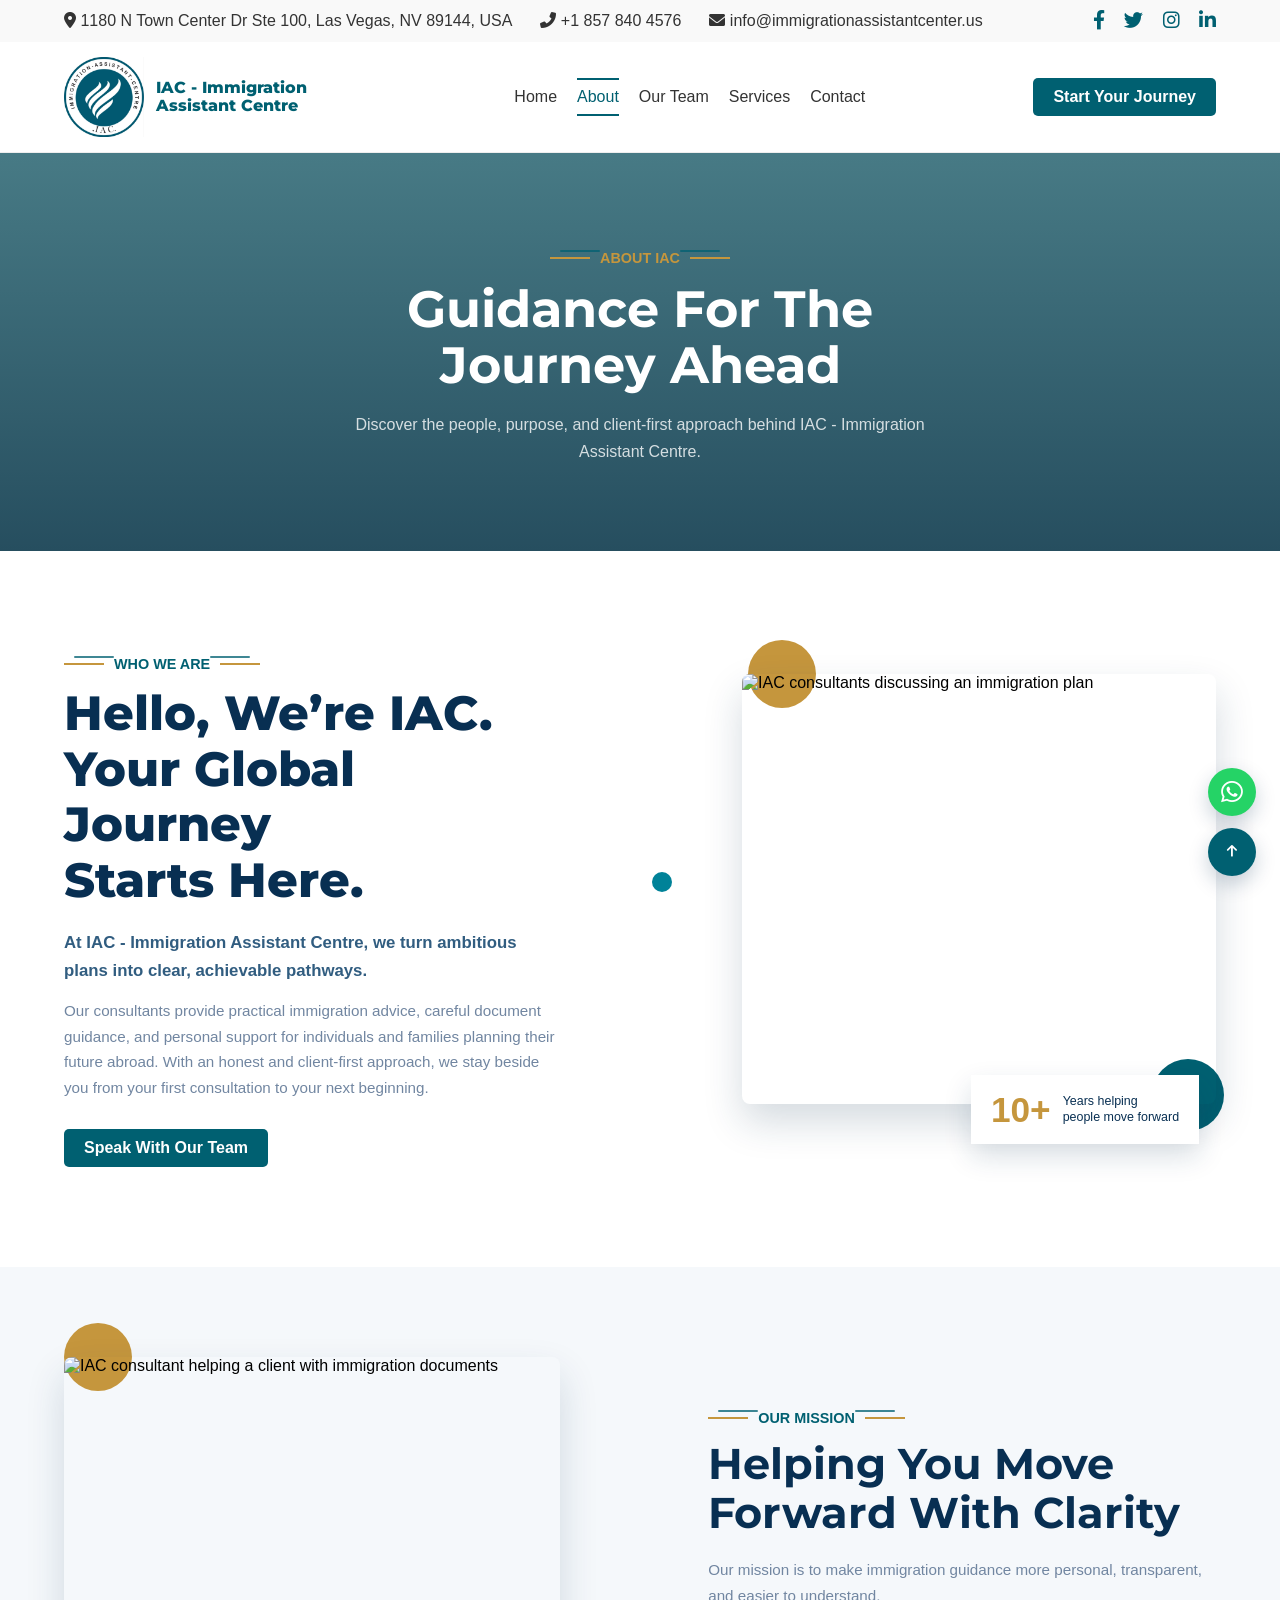
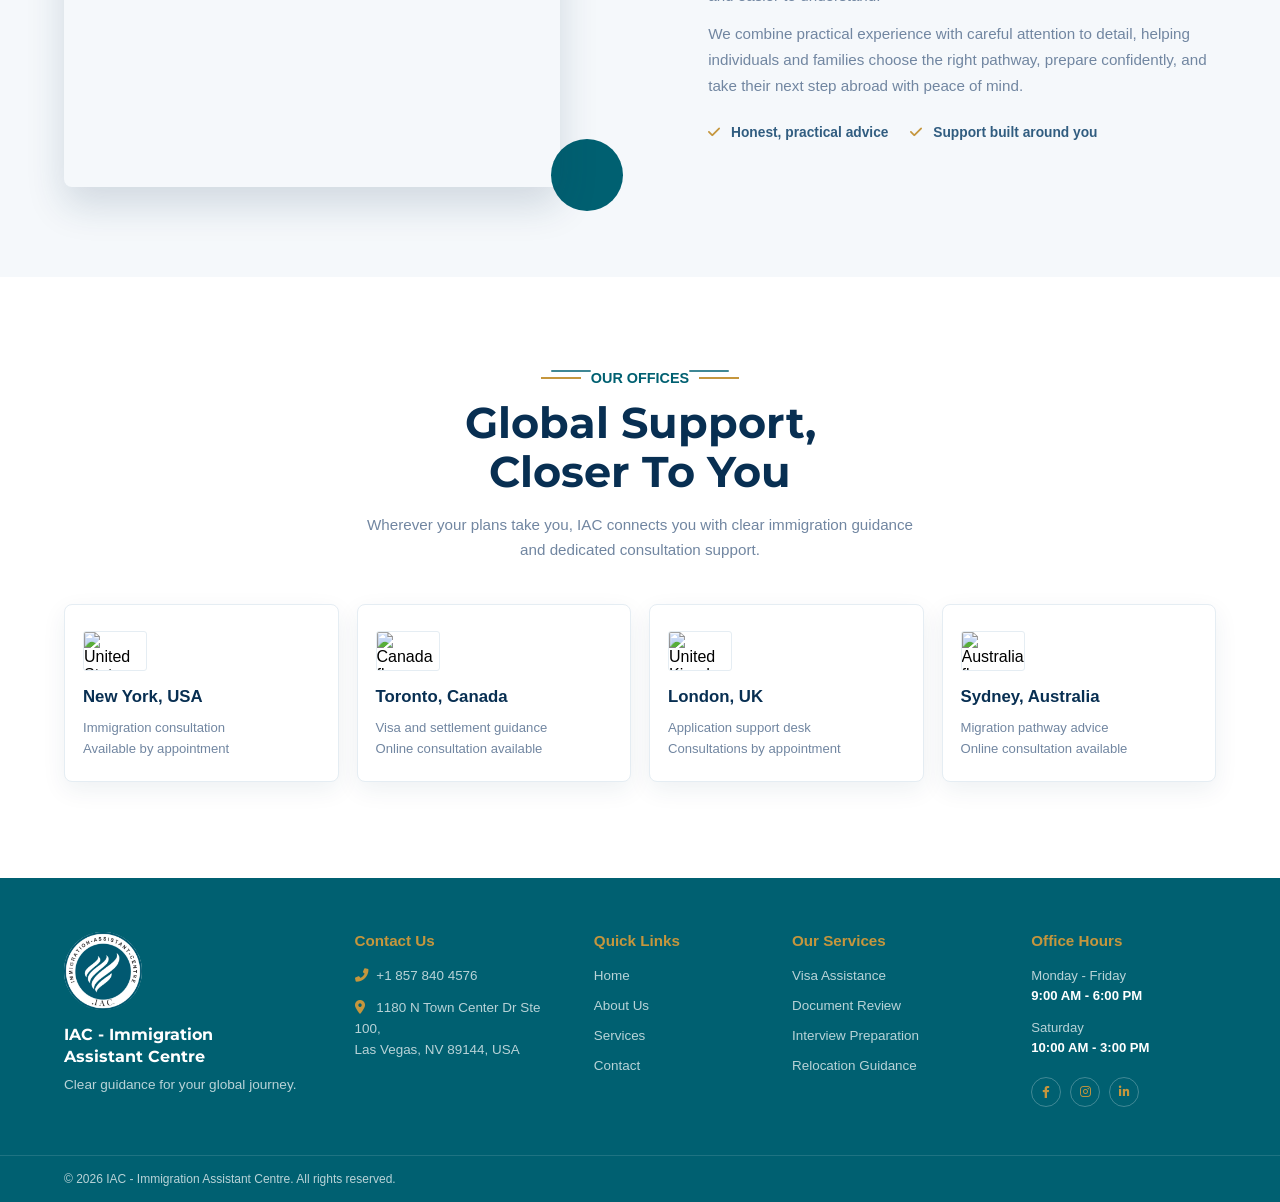
==== about.html @ 4729e0d9 "Fix mobile navbar stacking context and overlay z-index bug" ====
<!DOCTYPE html>
<html lang="en">
<head>
    <meta charset="UTF-8">
    <meta name="viewport" content="width=device-width, initial-scale=1.0">
    <title>About Us | IAC - Immigration Assistant Centre</title>
    <link rel="stylesheet" href="https://cdnjs.cloudflare.com/ajax/libs/font-awesome/6.0.0/css/all.min.css">
    <link rel="preconnect" href="https://fonts.googleapis.com">
    <link rel="preconnect" href="https://fonts.gstatic.com" crossorigin>
    <link href="https://fonts.googleapis.com/css2?family=Montserrat:wght@600;700;800;900&display=swap" rel="stylesheet">
    <link rel="stylesheet" href="style.css">
</head>
<body>
<header>
    <div class="top-bar">
        <div class="container">
            <div class="contact-info">
                <span><i class="fas fa-map-marker-alt"></i> 1180 N Town Center Dr Ste 100, Las Vegas, NV 89144, USA</span>
                <a href="tel:+18578404576"><i class="fas fa-phone-alt"></i> +1 857 840 4576</a>
                <span><i class="fas fa-envelope"></i> info@immigrationassistantcenter.us</span>
            </div>
            <div class="social-links">
                <a href="#" aria-label="Facebook"><i class="fab fa-facebook-f"></i></a>
                <a href="#" aria-label="Twitter"><i class="fab fa-twitter"></i></a>
                <a href="#" aria-label="Instagram"><i class="fab fa-instagram"></i></a>
                <a href="#" aria-label="LinkedIn"><i class="fab fa-linkedin-in"></i></a>
            </div>
        </div>
    </div>
</header>
<nav class="main-nav">
    <div class="container">
        <a class="logo" href="index.html">
            <img src="logo.png" alt="IAC Logo">
            <span>IAC - Immigration Assistant Centre</span>
        </a>
        <ul class="nav-links" id="nav-menu">
            <li><a href="index.html">Home</a></li>
            <li><a href="about.html" class="active">About</a></li>
            <li><a href="team.html">Our Team</a></li>
            <li><a href="services.html">Services</a></li>
            <li><a href="contact.html">Contact</a></li>
            <li class="mobile-only-action">
                <a href="contact.html" class="btn btn-primary">Start Your Journey</a>
            </li>
        </ul>
        <div class="nav-actions"><a href="contact.html" class="btn btn-primary">Start Your Journey</a></div>
        <div class="nav-toggle" id="nav-toggle" aria-label="Toggle Navigation">
            <span></span>
            <span></span>
            <span></span>
        </div>
        <div class="nav-overlay" id="nav-overlay"></div>
    </div>
</nav>

<main>
    <section class="about-page-hero">
        <div class="container page-hero-content">
            <span class="section-eyebrow"><span></span> ABOUT IAC <span></span></span>
            <h1>Guidance For The<br>Journey Ahead</h1>
            <p>Discover the people, purpose, and client-first approach behind IAC - Immigration Assistant Centre.</p>
        </div>
    </section>
    <section class="about-intro" id="about-contact">
        <div class="container about-layout">
            <div class="about-copy">
                <span class="section-eyebrow"><span></span> WHO WE ARE <span></span></span>
                <h1>Hello, We’re IAC.<br>Your Global Journey<br>Starts Here.</h1>
                <p class="about-lead">At IAC - Immigration Assistant Centre, we turn ambitious plans into clear, achievable pathways.</p>
                <p>Our consultants provide practical immigration advice, careful document guidance, and personal support for individuals and families planning their future abroad. With an honest and client-first approach, we stay beside you from your first consultation to your next beginning.</p>
                <a href="#about-contact" class="btn btn-primary">Speak With Our Team</a>
            </div>
            <div class="about-visual">
                <span class="about-orb orb-one"></span>
                <span class="about-orb orb-two"></span>
                <span class="about-orb orb-three"></span>
                <img src="https://images.unsplash.com/photo-1522202176988-66273c2fd55f?auto=format&fit=crop&w=1100&q=85" alt="IAC consultants discussing an immigration plan">
                <div class="about-stat"><strong>10+</strong><span>Years helping<br>people move forward</span></div>
            </div>
        </div>
    </section>
    <section class="mission-section">
        <div class="container mission-layout">
            <div class="mission-visual">
                <span class="mission-orb mission-orb-one"></span>
                <span class="mission-orb mission-orb-two"></span>
                <img src="https://images.unsplash.com/photo-1551836022-d5d88e9218df?auto=format&fit=crop&w=1100&q=85" alt="IAC consultant helping a client with immigration documents">
            </div>
            <div class="mission-copy">
                <span class="section-eyebrow"><span></span> OUR MISSION <span></span></span>
                <h2>Helping You Move<br>Forward With Clarity</h2>
                <p>Our mission is to make immigration guidance more personal, transparent, and easier to understand.</p>
                <p>We combine practical experience with careful attention to detail, helping individuals and families choose the right pathway, prepare confidently, and take their next step abroad with peace of mind.</p>
                <div class="mission-points">
                    <span><i class="fas fa-check"></i> Honest, practical advice</span>
                    <span><i class="fas fa-check"></i> Support built around you</span>
                </div>
            </div>
        </div>
    </section>
    <section class="offices-section">
        <div class="container">
            <div class="offices-heading">
                <span class="section-eyebrow"><span></span> OUR OFFICES <span></span></span>
                <h2>Global Support,<br>Closer To You</h2>
                <p>Wherever your plans take you, IAC connects you with clear immigration guidance and dedicated consultation support.</p>
            </div>
            <div class="offices-grid">
                <article class="office-card"><img class="office-flag" src="https://flagcdn.com/w160/us.png" alt="United States flag"><h3>New York, USA</h3><p>Immigration consultation<br>Available by appointment</p></article>
                <article class="office-card"><img class="office-flag" src="https://flagcdn.com/w160/ca.png" alt="Canada flag"><h3>Toronto, Canada</h3><p>Visa and settlement guidance<br>Online consultation available</p></article>
                <article class="office-card"><img class="office-flag" src="https://flagcdn.com/w160/gb.png" alt="United Kingdom flag"><h3>London, UK</h3><p>Application support desk<br>Consultations by appointment</p></article>
                <article class="office-card"><img class="office-flag" src="https://flagcdn.com/w160/au.png" alt="Australia flag"><h3>Sydney, Australia</h3><p>Migration pathway advice<br>Online consultation available</p></article>
            </div>
        </div>
    </section>
<div class="floating-actions"><a class="whatsapp-float" href="https://wa.me/18578404576" target="_blank" rel="noopener" aria-label="Chat with us on WhatsApp"><i class="fab fa-whatsapp"></i></a><button class="back-to-top" type="button" aria-label="Back to top"><i class="fas fa-arrow-up"></i></button></div>
</main>
<footer class="site-footer">
    <div class="container footer-layout">
        <div class="footer-brand"><img src="logo.png" alt="IAC Logo"><strong>IAC - Immigration Assistant Centre</strong><p>Clear guidance for your global journey.</p></div>
        <div class="footer-contact"><h3>Contact Us</h3><a href="tel:+18578404576"><i class="fas fa-phone-alt"></i> +1 857 840 4576</a><address><i class="fas fa-map-marker-alt"></i> 1180 N Town Center Dr Ste 100,<br> Las Vegas, NV 89144, USA</address></div>
        <div class="footer-links"><h3>Quick Links</h3><a href="index.html">Home</a><a href="about.html">About Us</a><a href="#">Services</a><a href="#">Contact</a></div>
        <div class="footer-services"><h3>Our Services</h3><a href="#">Visa Assistance</a><a href="#">Document Review</a><a href="#">Interview Preparation</a><a href="#">Relocation Guidance</a></div>
        <div class="footer-hours"><h3>Office Hours</h3><p>Monday - Friday<br><strong>9:00 AM - 6:00 PM</strong></p><p>Saturday<br><strong>10:00 AM - 3:00 PM</strong></p><div class="footer-social"><a href="#" aria-label="Facebook"><i class="fab fa-facebook-f"></i></a><a href="#" aria-label="Instagram"><i class="fab fa-instagram"></i></a><a href="#" aria-label="LinkedIn"><i class="fab fa-linkedin-in"></i></a></div></div>
    </div>
    <div class="footer-bottom"><div class="container">© 2026 IAC - Immigration Assistant Centre. All rights reserved.</div></div>
</footer>
<script src="script.js"></script>
</body>
</html>
---- style.css ----
/* style.css */
:root {
  --primary-teal: #006071; /* Deep teal from logo */
  --secondary-teal: #008298; /* Brighter accent */
  --accent-gold: #c5963d;
  --text-dark: #333;
  --text-light: #fefefe;
  --bg-topbar: #f9f9f9;
  --bg-main: #fff;
}

/* Base Styles */
* { box-sizing: border-box; margin: 0; padding: 0; }
html { scroll-behavior: smooth; }
body { font-family: 'Inter', sans-serif; }
.container { width: 90%; max-width: 1200px; margin: 0 auto; }
.home-main { display: flex; flex-direction: column; }
.home-main .why-choose-us { order: 1; }
.home-main .journey-section { order: 2; }
.home-main .reviews-section { order: 3; }
.home-main .roadmap-section { order: 4; }
.home-main .faq-section { order: 5; }
.js-ready .scroll-reveal {
  opacity: 0;
  transform: translateY(34px);
  transition: opacity 0.8s ease 0.14s, transform 0.8s cubic-bezier(0.22, 1, 0.36, 1) 0.14s;
}
.js-ready .scroll-reveal.is-visible {
  opacity: 1;
  transform: translateY(0);
}
.js-ready .scroll-reveal .stagger-item {
  opacity: 0;
  transform: translateY(22px);
  transition: opacity 0.65s ease var(--stagger-delay), transform 0.65s cubic-bezier(0.22, 1, 0.36, 1) var(--stagger-delay);
}
.js-ready .scroll-reveal.is-visible .stagger-item {
  opacity: 1;
  transform: translateY(0);
}
.js-ready .why-choose-us .feature-card.stagger-item {
  opacity: 0;
  transform: translateY(28px);
  transition: opacity 0.7s ease var(--card-delay), transform 0.7s cubic-bezier(0.22, 1, 0.36, 1) var(--card-delay);
}
.js-ready .why-choose-us .feature-card:nth-child(1) { --card-delay: 0.15s; }
.js-ready .why-choose-us .feature-card:nth-child(2) { --card-delay: 0.35s; }
.js-ready .why-choose-us .feature-card:nth-child(3) { --card-delay: 0.55s; }
.js-ready .why-choose-us .feature-card:nth-child(4) { --card-delay: 0.75s; }
.js-ready .why-choose-us .feature-card.is-card-visible { opacity: 1; transform: translateY(0); }
.js-ready .team-members .team-card.stagger-item {
  opacity: 0;
  transform: translateY(28px);
  transition: opacity 0.7s ease var(--team-card-delay), transform 0.7s cubic-bezier(0.22, 1, 0.36, 1) var(--team-card-delay);
}
.js-ready .team-members .team-card:nth-child(1) { --team-card-delay: 0.15s; }
.js-ready .team-members .team-card:nth-child(2) { --team-card-delay: 0.35s; }
.js-ready .team-members .team-card:nth-child(3) { --team-card-delay: 0.55s; }
.js-ready .team-members .team-card:nth-child(4) { --team-card-delay: 0.75s; }
.js-ready .team-members .team-card.is-team-card-visible { opacity: 1; transform: translateY(0); }
@media (prefers-reduced-motion: reduce) {
  html { scroll-behavior: auto; }
  .js-ready .scroll-reveal, .js-ready .scroll-reveal .stagger-item { opacity: 1; transform: none; transition: none; }
}
a { text-decoration: none; color: inherit; transition: 0.3s; }
.btn { display: inline-block; padding: 10px 20px; border-radius: 5px; font-weight: bold; }
.floating-actions { position: fixed; right: 24px; bottom: 24px; z-index: 25; display: flex; flex-direction: column; align-items: center; gap: 12px; }
.whatsapp-float, .back-to-top { display: flex; align-items: center; justify-content: center; width: 48px; height: 48px; border: 0; border-radius: 50%; box-shadow: 0 8px 20px rgba(8,47,82,0.22); transition: transform 0.3s ease, background-color 0.3s ease, opacity 0.3s ease; }
.whatsapp-float { background-color: #25d366; color: #fff; font-size: 1.55rem; }
.whatsapp-float:hover { background-color: #1ca653; color: #fff; transform: translateY(-3px); }
.back-to-top { background-color: var(--primary-teal); color: #fff; cursor: pointer; opacity: 0; pointer-events: none; transform: translateY(10px); }
.back-to-top.is-visible { opacity: 1; pointer-events: auto; transform: translateY(0); }
.back-to-top:hover { background-color: var(--accent-gold); color: #fff; transform: translateY(-3px); }

/* Buttons & Links */
.btn-primary {
  background-color: var(--primary-teal);
  background-image: linear-gradient(var(--accent-gold), var(--accent-gold));
  background-repeat: no-repeat;
  background-size: 0% 100%;
  background-position: left center;
  color: var(--text-light);
  transition: background-size 0.45s ease, color 0.3s ease;
}
.btn-primary:hover { background-size: 100% 100%; }
.btn-secondary { color: var(--text-light); border: 2px solid var(--text-light); }
.btn-secondary:hover { background-color: var(--primary-teal); border-color: var(--primary-teal); }
.main-nav .nav-links a {
  position: relative;
  display: inline-block;
  padding: 10px 0;
  color: var(--text-dark);
}
.main-nav .nav-links a::before,
.main-nav .nav-links a::after {
  content: "";
  position: absolute;
  left: 0;
  width: 100%;
  height: 2px;
  background-color: var(--primary-teal);
  transform: scaleX(0);
  transition: transform 0.3s ease;
}
.main-nav .nav-links a::before { top: 0; transform-origin: left; }
.main-nav .nav-links a::after { bottom: 0; transform-origin: right; }
.main-nav .nav-links a:hover,
.main-nav .nav-links a.active { color: var(--primary-teal); }
.main-nav .nav-links a:hover::before,
.main-nav .nav-links a:hover::after,
.main-nav .nav-links a.active::before,
.main-nav .nav-links a.active::after { transform: scaleX(1); }

/* Top Bar */
.top-bar { background-color: var(--bg-topbar); color: var(--text-dark); padding: 10px 0; }
.top-bar .container { display: flex; justify-content: space-between; align-items: center; }
.top-bar .contact-info { display: flex; align-items: center; gap: 28px; }
.top-bar .contact-info a { color: inherit; }
.top-bar .social-links a { margin-left: 15px; color: var(--primary-teal); font-size: 1.2rem; }
.social-links a,
.footer-social a,
.team-social a { pointer-events: none; cursor: default; }

/* Main Nav */
.main-nav {
  position: sticky;
  top: 0;
  z-index: 1000;
  width: 100%;
  background-color: var(--bg-main);
  padding: 15px 0;
  border-bottom: 1px solid #eee;
  transition: width 0.45s ease, padding 0.45s ease, border-radius 0.45s ease, box-shadow 0.45s ease;
}
.main-nav.is-scrolled {
  width: calc(100% - 96px);
  margin: 0 auto;
  padding: 9px 0;
  border-radius: 0 0 12px 12px;
  box-shadow: 0 8px 24px rgba(0, 96, 113, 0.16);
}
.main-nav .container { display: flex; justify-content: space-between; align-items: center; }
.main-nav .logo { display: flex; align-items: center; gap: 12px; }
.main-nav .logo img { max-height: 80px; }
.main-nav .logo span {
  color: var(--primary-teal);
  font-family: 'Montserrat', sans-serif;
  font-size: 1rem;
  font-weight: 800;
  line-height: 1.15;
  max-width: 190px;
}
.main-nav .nav-links { display: flex; list-style: none; gap: 20px; }
.main-nav .nav-links li { position: relative; } /* For dropdowns */
.main-nav .nav-actions { display: flex; align-items: center; gap: 15px; }
.main-nav .search-icon { color: var(--primary-teal); font-size: 1.2rem; }
.mobile-only-action { display: none; }
.nav-toggle { display: none; }
.nav-overlay { display: none; }

/* Hero Section */
.hero { 
  position: relative; 
  height: 80vh; 
  background-image: url('https://images.unsplash.com/photo-1454165804606-c3d57bc86b40?auto=format&fit=crop&w=2000&q=85');
  background-size: cover; 
  background-position: center; 
  color: var(--text-light); 
  display: flex; 
  align-items: center; 
  justify-content: center; 
  text-align: center;
}
.hero::before { /* Add a dark overlay */
  content: "";
  position: absolute;
  top: 0; left: 0; right: 0; bottom: 0;
  background-color: rgba(0,0,0,0.4); /* Adjust opacity for text readability */
  z-index: 1;
}
.hero::after {
  content: "";
  position: absolute;
  inset: 0;
  z-index: 0;
  background-image: var(--next-hero-image);
  background-size: cover;
  background-position: center;
  opacity: 0;
  pointer-events: none;
}
.hero.is-changing::after {
  animation: hero-image-fade 0.9s cubic-bezier(0.22, 1, 0.36, 1) both;
  will-change: opacity;
}
.hero-content { position: relative; z-index: 2; max-width: 800px; display: none; }
.hero > .container { display: flex; justify-content: center; }
.hero-content { width: 100%; }
.hero-content.active {
  display: block;
  animation: hero-fade-in 0.9s cubic-bezier(0.22, 1, 0.36, 1) both;
  will-change: opacity, transform;
}
.hero h1 {
  margin-bottom: 14px;
  font-family: 'Montserrat', sans-serif;
  font-size: 3.35rem;
  font-weight: 800;
  letter-spacing: 0.01em;
  line-height: 1.08;
}
.hero .subtitle {
  margin-bottom: 20px;
  color: #ddd;
  font-family: 'Montserrat', sans-serif;
  font-size: 1.35rem;
  font-weight: 700;
  line-height: 1.35;
}
.hero p { margin-bottom: 30px; font-size: 1.1rem; }

@keyframes hero-fade-in {
  from { opacity: 0; transform: translateY(18px); }
  to { opacity: 1; transform: translateY(0); }
}

@keyframes hero-image-fade {
  from { opacity: 0; }
  to { opacity: 1; }
}

/* Stats Counter Section */
.stats-counter-section {
  background-color: var(--primary-teal);
  background-image: linear-gradient(135deg, #004d5b 0%, var(--primary-teal) 50%, #00778c 100%);
  padding: 42px 0;
  position: relative;
  overflow: hidden;
  box-shadow: inset 0 3px 10px rgba(0,0,0,0.12);
}

.stats-counter-section::before {
  content: "";
  position: absolute;
  inset: 0;
  background-image: radial-gradient(circle at 50% 50%, rgba(255, 255, 255, 0.06) 0%, transparent 70%);
  pointer-events: none;
}

.stats-counter-grid {
  display: grid;
  grid-template-columns: repeat(4, 1fr);
  gap: 20px;
  position: relative;
  z-index: 1;
}

.stat-box {
  display: flex;
  align-items: center;
  padding: 18px 20px;
  border: 1.5px solid rgba(255, 255, 255, 0.35);
  border-radius: 6px;
  background-color: rgba(255, 255, 255, 0.07);
  backdrop-filter: blur(4px);
  transition: transform 0.35s ease, background-color 0.35s ease, border-color 0.35s ease, box-shadow 0.35s ease;
}

.stat-box:hover {
  border-color: var(--accent-gold);
  background-color: rgba(255, 255, 255, 0.15);
  transform: translateY(-5px);
  box-shadow: 0 12px 28px rgba(0, 0, 0, 0.22);
}

.stat-icon {
  font-size: 2.2rem;
  color: #ffffff;
  display: flex;
  align-items: center;
  justify-content: center;
  min-width: 48px;
}

.stat-divider {
  width: 1px;
  height: 38px;
  background-color: rgba(255, 255, 255, 0.35);
  margin: 0 16px;
  flex-shrink: 0;
}

.stat-details {
  display: flex;
  flex-direction: column;
}

.stat-number {
  font-family: 'Montserrat', sans-serif;
  font-size: 1.85rem;
  font-weight: 800;
  color: #ffffff;
  line-height: 1.1;
  letter-spacing: 0.02em;
}

.stat-label {
  font-size: 0.85rem;
  font-weight: 600;
  color: rgba(255, 255, 255, 0.88);
  margin-top: 3px;
  white-space: nowrap;
}

@media (max-width: 1024px) {
  .stats-counter-grid {
    grid-template-columns: repeat(2, 1fr);
    gap: 16px;
  }
}

@media (max-width: 520px) {
  .stats-counter-section {
    padding: 28px 0;
  }
  .stats-counter-grid {
    grid-template-columns: repeat(2, 1fr);
    gap: 12px;
  }
  .stat-box {
    padding: 14px 12px;
  }
  .stat-icon {
    font-size: 1.6rem;
    min-width: 34px;
  }
  .stat-divider {
    margin: 0 10px;
    height: 30px;
  }
  .stat-number {
    font-size: 1.35rem;
  }
  .stat-label {
    font-size: 0.75rem;
  }
}

@media (max-width: 360px) {
  .stats-counter-grid {
    grid-template-columns: 1fr;
  }
}

/* Mobile Responsiveness for Header & Nav */
@media (max-width: 768px) {
  .top-bar { display: none; }
  
  .main-nav { padding: 10px 0; }
  .main-nav.is-scrolled {
    width: 100% !important;
    margin: 0;
    border-radius: 0;
    box-shadow: 0 4px 16px rgba(0, 96, 113, 0.12);
  }
  
  .main-nav .logo img { max-height: 42px; }
  .main-nav .logo span { font-size: 0.8rem; max-width: 135px; line-height: 1.15; }
  
  .main-nav .nav-actions { display: none; }
  
  /* Hamburger button toggle */
  .nav-toggle {
    display: flex;
    flex-direction: column;
    justify-content: center;
    gap: 5px;
    cursor: pointer;
    z-index: 1003;
    padding: 6px;
  }
  .nav-toggle span {
    display: block;
    width: 25px;
    height: 2.5px;
    background-color: var(--primary-teal);
    border-radius: 2px;
    transition: all 0.35s cubic-bezier(0.16, 1, 0.3, 1);
  }
  .nav-toggle.active span:nth-child(1) {
    transform: translateY(7.5px) rotate(45deg);
  }
  .nav-toggle.active span:nth-child(2) {
    opacity: 0;
    transform: scaleX(0);
  }
  .nav-toggle.active span:nth-child(3) {
    transform: translateY(-7.5px) rotate(-45deg);
  }
  
  /* Mobile menu slide-out drawer */
  .main-nav .nav-links {
    display: flex !important;
    position: fixed;
    top: 0;
    right: -100%;
    width: 280px;
    max-width: 82%;
    height: 100vh;
    background-color: #ffffff;
    box-shadow: -8px 0 32px rgba(0, 96, 113, 0.2);
    flex-direction: column;
    align-items: flex-start;
    justify-content: flex-start;
    gap: 0;
    padding: 85px 24px 30px;
    transition: right 0.4s cubic-bezier(0.16, 1, 0.3, 1);
    z-index: 1002;
    overflow-y: auto;
  }
  .main-nav .nav-links.active {
    right: 0;
  }
  .main-nav .nav-links li {
    width: 100%;
    border-bottom: 1px solid #eef4fa;
  }
  .main-nav .nav-links a {
    display: block;
    padding: 14px 0;
    font-size: 1.05rem;
    font-weight: 700;
    color: #082f52;
  }
  .main-nav .nav-links a::before,
  .main-nav .nav-links a::after {
    display: none;
  }
  .mobile-only-action {
    display: block !important;
    border-bottom: none !important;
    margin-top: 24px;
    width: 100%;
  }
  .mobile-only-action .btn {
    display: block !important;
    text-align: center;
    width: 100%;
    padding: 12px 15px;
  }

  /* Overlay backdrop */
  .nav-overlay {
    display: block;
    position: fixed;
    inset: 0;
    background: rgba(8, 47, 82, 0.55);
    backdrop-filter: blur(4px);
    z-index: 1001;
    opacity: 0;
    pointer-events: none;
    transition: opacity 0.35s ease;
  }
  .nav-overlay.active {
    opacity: 1;
    pointer-events: auto;
  }
  
  .hero h1 { font-size: 2rem; }
}

@media (max-width: 480px) {
  .main-nav .logo img { max-height: 36px; }
  .main-nav .logo span { font-size: 0.74rem; max-width: 120px; }
}

/* Why Choose Us Section */
.why-choose-us {
  padding: 72px 0 64px;
  background-color: #fff;
  color: var(--primary-teal);
  text-align: center;
}
.section-heading { margin-bottom: 38px; }
.section-eyebrow {
  display: inline-flex;
  align-items: center;
  gap: 10px;
  color: var(--primary-teal);
  font-size: 0.9rem;
  font-weight: 700;
}
.section-eyebrow span {
  display: block;
  width: 40px;
  height: 2px;
  background-color: var(--accent-gold);
  box-shadow: 10px -7px 0 -0.25px var(--primary-teal);
}
.section-eyebrow span:last-child { transform: scaleX(-1); }
.section-heading h2 {
  margin: 10px 0 22px;
  color: #064a78;
  font-size: 2.45rem;
  line-height: 1.15;
}
.section-heading p {
  color: #7186a1;
  font-size: 0.9rem;
  line-height: 1.55;
}
.feature-grid {
  display: grid;
  grid-template-columns: repeat(4, 1fr);
  gap: 19px;
}
.feature-card {
  min-height: 285px;
  padding: 19px 28px 24px;
  background-color: #fff;
  border-radius: 8px;
  box-shadow: 0 8px 28px rgba(21, 55, 84, 0.1);
  transition: transform 0.3s ease, box-shadow 0.3s ease;
}
.feature-card:hover {
  transform: translateY(-7px);
  box-shadow: 0 14px 32px rgba(21, 55, 84, 0.16);
}
.feature-icon {
  display: flex;
  align-items: center;
  justify-content: center;
  width: 96px;
  height: 96px;
  margin: 0 auto 19px;
  border-radius: 8px;
  background-color: #eef4fa;
  color: #034775;
  font-size: 2.8rem;
}
.feature-card h3 {
  margin-bottom: 13px;
  color: #003f70;
  font-size: 1rem;
}
.feature-card p {
  min-height: 63px;
  color: #7186a1;
  font-size: 0.9rem;
  line-height: 1.45;
}
.read-more { color: var(--accent-gold); font-size: 0.82rem; }
.read-more i { margin-left: 5px; }
.more-features {
  display: inline-block;
  margin-top: 20px;
  padding: 14px 40px;
  border-radius: 5px;
  background-color: var(--secondary-teal);
  background-image: linear-gradient(var(--accent-gold), var(--accent-gold));
  background-repeat: no-repeat;
  background-size: 0% 100%;
  background-position: left center;
  color: #fff;
  font-size: 0.85rem;
  font-weight: 700;
  transition: background-size 0.45s ease, transform 0.3s ease;
}
.more-features:hover {
  background-size: 100% 100%;
  transform: translateY(-2px);
}

/* Journey Section */
.journey-section {
  padding: 90px 0;
  background-color: #f5f8fb;
}
.journey-layout {
  display: grid;
  grid-template-columns: minmax(0, 1fr) minmax(360px, 0.85fr);
  align-items: center;
  gap: 80px;
}
.journey-content { color: var(--primary-teal); }
.journey-content .section-eyebrow { margin-bottom: 14px; }
.journey-content h2 {
  margin-bottom: 20px;
  color: #064a78;
  font-size: 2.7rem;
  line-height: 1.12;
}
.journey-intro {
  max-width: 570px;
  margin-bottom: 28px;
  color: #7186a1;
  font-size: 1rem;
  line-height: 1.7;
}
.journey-steps { margin-bottom: 30px; }
.journey-step {
  display: grid;
  grid-template-columns: 48px 1fr;
  gap: 16px;
  padding: 15px 0;
  border-bottom: 1px solid #dce6ee;
}
.step-number {
  color: var(--accent-gold);
  font-size: 1rem;
  font-weight: 700;
}
.journey-step h3 {
  margin-bottom: 5px;
  color: #003f70;
  font-size: 1rem;
}
.journey-step p {
  color: #7186a1;
  font-size: 0.9rem;
  line-height: 1.5;
}
.journey-button { padding: 13px 25px; }
.journey-visual {
  position: relative;
  min-height: 470px;
}
.journey-visual::before {
  content: "";
  position: absolute;
  top: -18px;
  right: -18px;
  width: 120px;
  height: 120px;
  border-top: 3px solid var(--accent-gold);
  border-right: 3px solid var(--accent-gold);
}
.journey-visual img {
  position: relative;
  z-index: 1;
  display: block;
  width: 100%;
  height: 470px;
  object-fit: cover;
  border-radius: 8px;
  box-shadow: 0 18px 38px rgba(21, 55, 84, 0.18);
}
.trust-badge {
  position: absolute;
  right: -28px;
  bottom: 28px;
  z-index: 2;
  display: flex;
  align-items: center;
  gap: 12px;
  padding: 18px 22px;
  background-color: var(--primary-teal);
  color: #fff;
  box-shadow: 0 10px 24px rgba(0, 96, 113, 0.2);
}
.trust-badge strong { color: var(--accent-gold); font-size: 2rem; line-height: 1; }
.trust-badge span { font-size: 0.8rem; line-height: 1.35; }

@media (max-width: 768px) {
  .why-choose-us { padding: 52px 0; }
  .section-heading h2 { font-size: 2rem; }
  .section-heading p br { display: none; }
  .feature-grid { grid-template-columns: repeat(2, 1fr); }
  .journey-section { padding: 64px 0; }
  .journey-layout { grid-template-columns: 1fr; gap: 48px; }
  .journey-content h2 { font-size: 2.2rem; }
  .journey-visual { min-height: 390px; }
  .journey-visual img { height: 390px; }
}

@media (max-width: 520px) {
  .feature-grid { grid-template-columns: 1fr; }
  .section-heading h2 { font-size: 1.75rem; }
  .feature-card { min-height: auto; }
  .journey-content h2 { font-size: 1.85rem; }
  .journey-visual { min-height: 300px; }
  .journey-visual img { height: 300px; }
  .trust-badge { right: 12px; bottom: 18px; padding: 14px 16px; }
}

/* Application Roadmap */
.roadmap-section {
  position: relative;
  overflow: hidden;
  padding: 88px 0;
  background-color: var(--primary-teal);
  color: #fff;
}
.roadmap-section .container {
  position: relative;
  z-index: 1;
}
.roadmap-watermark {
  position: absolute;
  right: -30px;
  bottom: -40px;
  font-size: 26rem;
  color: rgba(255, 255, 255, 0.05);
  transform: rotate(-15deg);
  pointer-events: none;
  z-index: 0;
  line-height: 1;
  user-select: none;
}
@media (max-width: 768px) {
  .roadmap-watermark {
    font-size: 15rem;
    right: -20px;
    bottom: -20px;
    opacity: 0.8;
  }
}
.roadmap-header {
  display: flex;
  align-items: end;
  justify-content: space-between;
  gap: 50px;
  margin-bottom: 48px;
}
.roadmap-label {
  color: var(--accent-gold);
  font-size: 0.78rem;
  font-weight: 700;
  letter-spacing: 0.16em;
}
.roadmap-header h2 {
  margin-top: 13px;
  font-size: 2.8rem;
  line-height: 1.1;
}
.roadmap-header > p {
  max-width: 445px;
  color: rgba(255, 255, 255, 0.76);
  font-size: 0.98rem;
  line-height: 1.7;
}
.roadmap-track {
  display: grid;
  grid-template-columns: repeat(4, 1fr);
  gap: 18px;
}
.roadmap-card {
  position: relative;
  min-height: 265px;
  padding: 26px 24px 24px;
  border: 1px solid rgba(255, 255, 255, 0.2);
  background-color: rgba(255, 255, 255, 0.07);
  transition: background-color 0.3s ease, transform 0.3s ease;
}
.roadmap-card:hover {
  background-color: rgba(255, 255, 255, 0.14);
  transform: translateY(-6px);
}
.roadmap-card:not(:last-child)::after {
  content: "";
  position: absolute;
  top: 49px;
  right: -19px;
  width: 19px;
  border-top: 1px dashed var(--accent-gold);
}
.roadmap-icon {
  display: flex;
  align-items: center;
  justify-content: center;
  width: 48px;
  height: 48px;
  margin-bottom: 28px;
  border: 1px solid var(--accent-gold);
  border-radius: 50%;
  color: var(--accent-gold);
  font-size: 1.15rem;
}
.roadmap-index {
  position: absolute;
  top: 28px;
  right: 22px;
  color: rgba(255, 255, 255, 0.45);
  font-size: 0.8rem;
  font-weight: 700;
}
.roadmap-card h3 {
  margin-bottom: 12px;
  color: #fff;
  font-size: 1.1rem;
}
.roadmap-card p {
  color: rgba(255, 255, 255, 0.7);
  font-size: 0.88rem;
  line-height: 1.6;
}

@media (max-width: 768px) {
  .roadmap-section { padding: 64px 0; }
  .roadmap-header { display: block; margin-bottom: 32px; }
  .roadmap-header h2 { font-size: 2.2rem; margin-bottom: 18px; }
  .roadmap-track { grid-template-columns: repeat(2, 1fr); }
  .roadmap-card:not(:last-child)::after { display: none; }
}

@media (max-width: 520px) {
  .roadmap-header h2 { font-size: 1.85rem; }
  .roadmap-track { grid-template-columns: 1fr; }
  .roadmap-card { min-height: auto; }
}

/* Client Reviews */
.reviews-section {
  padding: 88px 0 100px;
  background-color: #fff;
  color: var(--primary-teal);
}
.reviews-heading { text-align: center; margin-bottom: 42px; }
.reviews-heading h2 {
  margin: 12px 0 14px;
  color: #064a78;
  font-size: 2.7rem;
  line-height: 1.1;
}
.reviews-heading p {
  color: #7186a1;
  font-size: 0.95rem;
}
.reviews-stage { position: relative; max-width: 1120px; margin: 0 auto; padding: 26px 0 42px; }
.reviews-stage::before, .reviews-stage::after {
  content: "";
  position: absolute;
  z-index: 0;
  top: 155px;
  width: 245px;
  height: 190px;
  border-radius: 45% 55% 50% 50%;
  background-color: rgba(197, 150, 61, 0.2);
}
.reviews-stage::before { left: 5%; transform: rotate(-18deg); }
.reviews-stage::after { right: 5%; transform: rotate(18deg); }
.reviews-grid { position: relative; z-index: 1; overflow: hidden; padding: 30px 0; }
.reviews-track { display: flex; gap: 20px; transition: transform 0.75s cubic-bezier(0.22, 1, 0.36, 1); will-change: transform; }
.review-card {
  flex: 0 0 calc((100% - 40px) / 3);
  min-height: 245px;
  padding: 25px 24px 22px;
  border: 1px solid #e3ebf2;
  border-top: 3px solid var(--accent-gold);
  border-radius: 8px;
  background-color: #fff;
  box-shadow: 0 10px 25px rgba(21, 55, 84, 0.1);
  opacity: 0.84;
  transform: scale(0.82);
  transition: transform 0.65s ease, opacity 0.65s ease, background-color 0.65s ease, box-shadow 0.65s ease;
}
.review-card.is-featured { min-height: 320px; background-color: var(--primary-teal); border-color: var(--primary-teal); box-shadow: 0 18px 38px rgba(0, 96, 113, 0.24); opacity: 1; transform: scale(1.06); }
.review-top { display: flex; align-items: center; justify-content: space-between; }
.quote-mark { color: var(--accent-gold); font-family: Georgia, serif; font-size: 4rem; line-height: 0.65; }
.rating { color: var(--accent-gold); font-size: 0.85rem; letter-spacing: 0.12em; }
.review-text { min-height: 105px; margin: 25px 0 24px; color: #5f7691; font-size: 0.9rem; line-height: 1.65; }
.review-card.is-featured .review-text, .review-card.is-featured .review-author strong { color: rgba(255, 255, 255, 0.9); }
.review-card.is-featured .review-author div span { color: rgba(255, 255, 255, 0.65); }
.review-card.is-featured .author-avatar { background-color: rgba(255, 255, 255, 0.18); }
.review-author { display: flex; align-items: center; gap: 12px; }
.author-avatar {
  display: flex;
  align-items: center;
  justify-content: center;
  width: 42px;
  height: 42px;
  flex: 0 0 42px;
  border-radius: 50%;
  background-color: var(--primary-teal);
  color: #fff;
  font-size: 0.75rem;
  font-weight: 700;
  object-fit: cover;
}
.review-author strong, .review-author span { display: block; }
.review-author strong { color: #003f70; font-size: 0.9rem; }
.review-author div span { margin-top: 3px; color: #8a9bb0; font-size: 0.75rem; }
.review-controls { display: flex; justify-content: center; gap: 12px; margin-top: 16px; }
.review-control {
  display: flex;
  align-items: center;
  justify-content: center;
  width: 42px;
  height: 42px;
  border: 1px solid var(--primary-teal);
  border-radius: 5px;
  background-color: #fff;
  cursor: pointer;
  transition: background-color 0.3s ease, color 0.3s ease;
}
.review-control:hover { background-color: var(--accent-gold); color: #fff; }

@media (max-width: 768px) {
  .reviews-section { padding: 64px 0 72px; }
  .reviews-heading h2 { font-size: 2.2rem; }
  .reviews-stage { padding: 20px 0 24px; }
  .reviews-stage::before, .reviews-stage::after { width: 170px; height: 170px; top: 150px; }
  .review-card { flex-basis: 100%; transform: scale(0.98); }
  .review-card.is-featured { min-height: 290px; transform: scale(1); }
  .review-text { min-height: auto; }
}

@media (max-width: 520px) {
  .reviews-heading h2 { font-size: 1.85rem; }
}

/* Frequently Asked Questions */
.faq-section {
  padding: 90px 0 100px;
  background-color: #f5f8fb;
}
.faq-layout {
  display: grid;
  grid-template-columns: minmax(260px, 0.72fr) minmax(0, 1.28fr);
  gap: 80px;
  align-items: start;
}
.faq-intro h2 {
  margin: 14px 0 20px;
  color: #064a78;
  font-size: 2.7rem;
  line-height: 1.1;
}
.faq-intro > p {
  max-width: 330px;
  margin-bottom: 28px;
  color: #7186a1;
  font-size: 0.95rem;
  line-height: 1.7;
}
.faq-list { border-top: 1px solid #d5e1ea; }
.faq-item { border-bottom: 1px solid #d5e1ea; }
.faq-question {
  display: flex;
  align-items: center;
  justify-content: space-between;
  width: 100%;
  padding: 21px 0;
  border: 0;
  background: transparent;
  color: #003f70;
  cursor: pointer;
  font: inherit;
  font-size: 1rem;
  font-weight: 700;
  text-align: left;
}
.faq-question i {
  margin-left: 20px;
  color: var(--accent-gold);
  font-size: 0.9rem;
  transition: transform 0.3s ease;
}
.faq-item.is-open .faq-question i { transform: rotate(45deg); }
.faq-answer {
  display: grid;
  grid-template-rows: 0fr;
  transition: grid-template-rows 0.4s ease;
}
.faq-answer p {
  overflow: hidden;
  color: #7186a1;
  font-size: 0.9rem;
  line-height: 1.65;
}
.faq-item.is-open .faq-answer { grid-template-rows: 1fr; }
.faq-item.is-open .faq-answer p { padding: 0 35px 21px 0; }

@media (max-width: 768px) {
  .faq-section { padding: 64px 0 72px; }
  .faq-layout { grid-template-columns: 1fr; gap: 42px; }
  .faq-intro h2 { font-size: 2.2rem; }
  .faq-intro > p { max-width: 520px; }
}

@media (max-width: 520px) {
  .faq-intro h2 { font-size: 1.85rem; }
  .faq-question { font-size: 0.92rem; }
}

/* About Page Intro */
.about-intro {
  overflow: hidden;
  padding: 100px 0;
  background-color: #fff;
}
.about-layout {
  display: grid;
  grid-template-columns: minmax(0, 0.9fr) minmax(400px, 1fr);
  align-items: center;
  gap: 80px;
}
.about-copy { color: var(--primary-teal); }
.about-copy h1 {
  margin: 14px 0 20px;
  color: #082f52;
  font-family: 'Montserrat', sans-serif;
  font-size: 3rem;
  font-weight: 800;
  line-height: 1.16;
}
.about-copy p {
  max-width: 500px;
  color: #7186a1;
  font-size: 0.95rem;
  line-height: 1.7;
}
.about-copy .about-lead {
  margin-bottom: 12px;
  color: #315d80;
  font-size: 1.05rem;
  font-weight: 700;
}
.about-copy .btn { margin-top: 28px; }
.about-visual { position: relative; min-height: 470px; }
.about-visual img {
  position: absolute;
  top: 0;
  right: 0;
  z-index: 1;
  width: 84%;
  height: 430px;
  object-fit: cover;
  border-radius: 8px;
  box-shadow: 0 18px 38px rgba(21, 55, 84, 0.18);
}
.about-orb { position: absolute; z-index: 0; border-radius: 50%; }
.orb-one { top: -34px; left: 17%; width: 68px; height: 68px; background-color: var(--accent-gold); }
.orb-two { top: 198px; left: 0; width: 20px; height: 20px; background-color: var(--secondary-teal); }
.orb-three { right: -8px; bottom: 13px; width: 72px; height: 72px; background-color: var(--primary-teal); }
.about-stat {
  position: absolute;
  right: 3%;
  bottom: 0;
  z-index: 2;
  display: flex;
  align-items: center;
  gap: 12px;
  padding: 17px 20px;
  background-color: #fff;
  color: #082f52;
  box-shadow: 0 12px 28px rgba(21, 55, 84, 0.16);
}
.about-stat strong { color: var(--accent-gold); font-size: 2.2rem; line-height: 1; }
.about-stat span { font-size: 0.78rem; line-height: 1.35; }

.mission-section { padding: 90px 0; background-color: #f5f8fb; }
.mission-layout {
  display: grid;
  grid-template-columns: minmax(400px, 1fr) minmax(0, 0.9fr);
  align-items: center;
  gap: 80px;
}
.mission-visual { position: relative; min-height: 430px; }
.mission-visual img {
  position: relative;
  z-index: 1;
  display: block;
  width: 88%;
  height: 430px;
  object-fit: cover;
  border-radius: 8px;
  box-shadow: 0 18px 38px rgba(21, 55, 84, 0.16);
}
.mission-orb { position: absolute; z-index: 0; border-radius: 50%; }
.mission-orb-one { top: -34px; left: 0; width: 68px; height: 68px; background-color: var(--accent-gold); }
.mission-orb-two { right: 1%; bottom: -24px; width: 72px; height: 72px; background-color: var(--primary-teal); }
.mission-copy h2 {
  margin: 14px 0 20px;
  color: #082f52;
  font-family: 'Montserrat', sans-serif;
  font-size: 2.7rem;
  line-height: 1.13;
}
.mission-copy p { max-width: 500px; color: #7186a1; font-size: 0.95rem; line-height: 1.7; }
.mission-copy p + p { margin-top: 12px; }
.mission-points { display: flex; flex-wrap: wrap; gap: 22px; margin-top: 26px; color: #315d80; font-size: 0.86rem; font-weight: 700; }
.mission-points i { margin-right: 7px; color: var(--accent-gold); }

@media (max-width: 768px) {
  .about-intro { padding: 64px 0; }
  .about-layout { grid-template-columns: 1fr; gap: 48px; }
  .about-copy h1 { font-size: 2.35rem; }
  .about-visual { min-height: 390px; }
  .about-visual img { height: 360px; }
  .mission-section { padding: 64px 0; }
  .mission-layout { grid-template-columns: 1fr; gap: 48px; }
  .mission-copy h2 { font-size: 2.2rem; }
  .mission-visual { min-height: 360px; }
  .mission-visual img { height: 360px; }
}

@media (max-width: 520px) {
  .about-copy h1 { font-size: 1.9rem; }
  .about-visual { min-height: 310px; }
  .about-visual img { width: 88%; height: 285px; }
  .about-stat { right: 0; padding: 13px 15px; }
  .mission-copy h2 { font-size: 1.85rem; }
  .mission-visual { min-height: 290px; }
  .mission-visual img { width: 90%; height: 290px; }
  .mission-points { display: grid; gap: 10px; }
}

/* Office Locations */
.offices-section { padding: 88px 0 96px; background-color: #fff; }
.offices-heading { margin: 0 auto 42px; text-align: center; }
.offices-heading h2 {
  margin: 13px 0 16px;
  color: #082f52;
  font-family: 'Montserrat', sans-serif;
  font-size: 2.7rem;
  line-height: 1.12;
}
.offices-heading p { max-width: 550px; margin: 0 auto; color: #7186a1; font-size: 0.95rem; line-height: 1.65; }
.offices-grid { display: grid; grid-template-columns: repeat(4, 1fr); gap: 18px; }
.office-card {
  min-height: 174px;
  padding: 26px 18px 22px;
  border: 1px solid #e5edf3;
  border-radius: 8px;
  background-color: #fff;
  box-shadow: 0 8px 25px rgba(21, 55, 84, 0.07);
  transition: transform 0.3s ease, box-shadow 0.3s ease;
}
.office-card:hover { transform: translateY(-6px); box-shadow: 0 14px 30px rgba(21, 55, 84, 0.13); }
.office-flag {
  display: block;
  width: 64px;
  height: 40px;
  margin-bottom: 16px;
  border-radius: 3px;
  border: 1px solid #e5edf3;
  object-fit: cover;
}
.office-card h3 { margin-bottom: 10px; color: #082f52; font-size: 1.05rem; }
.office-card p { color: #7186a1; font-size: 0.82rem; line-height: 1.6; }

/* Site Footer */
.site-footer { background-color: var(--primary-teal); color: rgba(255, 255, 255, 0.72); }
.footer-layout { display: grid; grid-template-columns: 1.25fr 1fr 0.8fr 1fr 0.9fr; gap: 34px; padding: 54px 0 48px; }
.footer-brand img {
  display: block;
  width: 78px;
  height: 78px;
  margin-bottom: 14px;
  border-radius: 50%;
  background-color: #fff;
  object-fit: cover;
}
.footer-brand strong { display: block; max-width: 230px; color: #fff; font-family: 'Montserrat', sans-serif; font-size: 1rem; line-height: 1.35; }
.footer-brand p { margin-top: 10px; font-size: 0.85rem; }
.site-footer h3 { margin-bottom: 17px; color: var(--accent-gold); font-size: 0.95rem; }
.footer-contact a, .footer-contact address, .footer-links a { display: block; margin-bottom: 11px; color: rgba(255, 255, 255, 0.72); font-size: 0.84rem; line-height: 1.55; }
.footer-contact a:hover, .footer-links a:hover { color: var(--accent-gold); }
.footer-contact i { width: 18px; color: var(--accent-gold); }
.footer-contact address { font-style: normal; }
.footer-links a { margin-bottom: 9px; }
.footer-services a { display: block; margin-bottom: 9px; color: rgba(255, 255, 255, 0.72); font-size: 0.84rem; line-height: 1.55; }
.footer-services a:hover { color: var(--accent-gold); }
.footer-hours p { margin-bottom: 11px; font-size: 0.82rem; line-height: 1.55; }
.footer-hours strong { color: #fff; font-weight: 600; }
.footer-social { display: flex; gap: 9px; margin-top: 19px; }
.footer-social a { display: flex; align-items: center; justify-content: center; width: 30px; height: 30px; border: 1px solid rgba(255, 255, 255, 0.25); border-radius: 50%; color: var(--accent-gold); font-size: 0.75rem; transition: background-color 0.3s ease, color 0.3s ease; }
.footer-social a:hover { background-color: var(--accent-gold); color: var(--primary-teal); }
.footer-bottom { padding: 16px 0; border-top: 1px solid rgba(255, 255, 255, 0.12); font-size: 0.75rem; }

@media (max-width: 768px) {
  .offices-section { padding: 64px 0 72px; }
  .offices-heading h2 { font-size: 2.2rem; }
  .offices-grid { grid-template-columns: repeat(2, 1fr); }
  .footer-layout { grid-template-columns: repeat(2, 1fr); gap: 35px; }
  .footer-brand { grid-column: 1 / -1; }
}

@media (max-width: 520px) {
  .offices-heading h2 { font-size: 1.85rem; }
  .offices-grid { grid-template-columns: 1fr; }
  .footer-layout { grid-template-columns: 1fr; gap: 28px; }
  .footer-brand { grid-column: auto; }
  .floating-actions { right: 16px; bottom: 16px; gap: 9px; }
  .whatsapp-float, .back-to-top { width: 44px; height: 44px; }
}

/* Services Page */
.services-hero {
  padding: 92px 0 82px;
  background: linear-gradient(rgba(0, 96, 113, 0.72), rgba(0, 47, 67, 0.84)), url('https://images.unsplash.com/photo-1488646953014-85cb44e25828?auto=format&fit=crop&w=2000&q=85') center/cover;
  color: #fff;
  text-align: center;
}
.services-hero .section-eyebrow { color: var(--accent-gold); }
.services-hero h1 { margin: 15px 0 17px; font-family: 'Montserrat', sans-serif; font-size: 3.2rem; line-height: 1.1; }
.services-hero p { max-width: 570px; margin: 0 auto; color: rgba(255,255,255,0.8); font-size: 1rem; line-height: 1.7; }
.visa-categories { padding: 88px 0 100px; background-color: #f5f8fb; }
.services-heading { max-width: 650px; margin: 0 auto 44px; text-align: center; }
.services-heading h2 { margin: 13px 0 15px; color: #082f52; font-size: 2.7rem; line-height: 1.12; }
.services-heading p { color: #7186a1; font-size: 0.95rem; line-height: 1.65; }
.visa-grid { display: grid; grid-template-columns: repeat(3, 1fr); gap: 28px 20px; }
.visa-card { overflow: hidden; border-radius: 8px; background-color: #fff; box-shadow: 0 8px 25px rgba(21,55,84,0.08); transition: transform 0.3s ease, box-shadow 0.3s ease; }
.visa-card:hover { transform: translateY(-7px); box-shadow: 0 16px 32px rgba(21,55,84,0.15); }
.visa-card > img { display: block; width: 100%; height: 190px; object-fit: cover; }
.visa-card-body { position: relative; padding: 35px 24px 25px; }
.visa-icon { position: absolute; top: -25px; left: 24px; display: flex; align-items: center; justify-content: center; width: 50px; height: 50px; border: 3px solid #fff; border-radius: 50%; background-color: var(--primary-teal); color: var(--accent-gold); font-size: 1.1rem; }
.visa-card-body h3 { margin-bottom: 10px; color: #082f52; font-size: 1.15rem; }
.visa-card-body p { min-height: 46px; margin-bottom: 17px; color: #7186a1; font-size: 0.86rem; line-height: 1.55; }

@media (max-width: 768px) {
  .services-hero { padding: 72px 0; }
  .services-hero h1 { font-size: 2.5rem; }
  .visa-categories { padding: 64px 0 72px; }
  .services-heading h2 { font-size: 2.2rem; }
  .visa-grid { grid-template-columns: repeat(2, 1fr); }
}

@media (max-width: 520px) {
  .services-hero h1 { font-size: 2rem; }
  .services-heading h2 { font-size: 1.85rem; }
  .visa-grid { grid-template-columns: 1fr; }
}

/* Contact Page */
.about-page-hero, .contact-page-hero {
  padding: 92px 0 86px;
  background-size: cover;
  background-position: center;
  color: #fff;
  text-align: center;
}
.about-page-hero {
  background-image: linear-gradient(rgba(0, 71, 86, 0.72), rgba(0, 47, 67, 0.85)), url('https://images.unsplash.com/photo-1436491865332-7a61a109cc05?auto=format&fit=crop&w=2000&q=85');
}
.contact-page-hero {
  background-image: linear-gradient(rgba(0, 71, 86, 0.8), rgba(0, 47, 67, 0.9)), url('https://images.unsplash.com/photo-1525182008055-f88b95ff7980?auto=format&fit=crop&w=2000&q=85');
}
.page-hero-content .section-eyebrow { color: var(--accent-gold); }
.page-hero-content h1 { margin: 15px 0 17px; font-family: 'Montserrat', sans-serif; font-size: 3.2rem; line-height: 1.1; }
.page-hero-content p { max-width: 600px; margin: 0 auto; color: rgba(255,255,255,0.8); font-size: 1rem; line-height: 1.7; }
.contact-page { padding: 88px 0 100px; background: linear-gradient(135deg, #f5f8fb 0%, #fff 65%); }
.contact-container { max-width: 1120px; display: grid; grid-template-columns: minmax(0, 1fr) minmax(0, 1fr); gap: 52px 64px; align-items: start; }
.contact-heading { grid-column: 1 / -1; }
.contact-info-section { grid-column: 1; }
.form-panel { grid-column: 2; }
.map-section { grid-column: 1 / -1; }
.contact-heading { margin-bottom: 38px; text-align: center; }
.contact-heading h1 { margin: 14px 0 16px; color: #082f52; font-family: 'Montserrat', sans-serif; font-size: 2.8rem; line-height: 1.12; }
.contact-heading p { color: #7186a1; font-size: 0.98rem; }
.application-form { padding: 38px; border: 1px solid #e2ebf2; border-radius: 8px; background-color: #fff; box-shadow: 0 15px 35px rgba(21,55,84,0.1); }
.form-row { display: grid; grid-template-columns: 1fr 1fr; gap: 20px; }
.application-form label { display: block; margin-bottom: 20px; color: #082f52; font-size: 0.85rem; font-weight: 700; }
.application-form input, .application-form select, .application-form textarea { display: block; width: 100%; margin-top: 8px; padding: 13px 14px; border: 1px solid #d8e4ed; border-radius: 5px; outline: none; background-color: #fbfdff; color: #315d80; font: inherit; font-size: 0.88rem; transition: border-color 0.3s ease, box-shadow 0.3s ease; }
.application-form textarea { resize: vertical; }
.application-form input:focus, .application-form select:focus, .application-form textarea:focus { border-color: var(--secondary-teal); box-shadow: 0 0 0 3px rgba(0,130,152,0.12); }
.form-submit { border: 0; cursor: pointer; }
.contact-info-section { display: grid; grid-template-columns: 1fr; gap: 0; margin-top: 0; margin-bottom: 0; }
.contact-details-heading { min-height: 66px; margin-bottom: 0; }
.contact-details-heading h2 { margin-bottom: 8px; color: #082f52; font-family: 'Montserrat', sans-serif; font-size: 1.7rem; }
.contact-details-heading p { color: #7186a1; font-size: 0.88rem; }
.contact-detail { display: flex; align-items: flex-start; gap: 18px; padding: 19px 0; border-bottom: 1px solid #d8e4ed; }
.contact-detail:first-child { border-top: 1px solid #d8e4ed; }
.contact-detail > i { width: 28px; padding-top: 3px; color: var(--accent-gold); font-size: 1.6rem; text-align: center; }
.contact-detail h2 { margin-bottom: 7px; color: #082f52; font-family: 'Montserrat', sans-serif; font-size: 1rem; }
.contact-detail a, .contact-detail span, .contact-detail address { color: #7186a1; font-size: 0.8rem; line-height: 1.55; }
.contact-detail address { font-style: normal; }
.map-section { margin-top: 0; }
.map-heading { margin-bottom: 18px; text-align: center; }
.map-heading h2 { margin-bottom: 8px; color: #082f52; font-family: 'Montserrat', sans-serif; font-size: 1.7rem; }
.map-heading p { color: #7186a1; font-size: 0.88rem; }
.map-frame { overflow: hidden; height: 360px; border: 1px solid #d8e4ed; border-radius: 8px; box-shadow: 0 15px 35px rgba(21,55,84,0.1); }
.map-frame iframe { display: block; width: 100%; height: 100%; border: 0; }
.form-heading { margin: 0 0 22px; text-align: left; }
.form-heading h2 { margin-bottom: 8px; color: #082f52; font-family: 'Montserrat', sans-serif; font-size: 1.7rem; }
.form-heading p { color: #7186a1; font-size: 0.88rem; }
.success-modal { position: fixed; inset: 0; z-index: 30; display: grid; place-items: center; padding: 20px; background-color: rgba(8,47,82,0.58); opacity: 0; pointer-events: none; transition: opacity 0.3s ease; }
.success-modal.is-visible { opacity: 1; pointer-events: auto; }
.success-modal-card { position: relative; max-width: 430px; padding: 40px 35px 34px; border-radius: 8px; background-color: #fff; text-align: center; box-shadow: 0 20px 50px rgba(0,0,0,0.2); transform: translateY(15px) scale(0.96); transition: transform 0.3s ease; }
.success-modal.is-visible .success-modal-card { transform: translateY(0) scale(1); }
.modal-close { position: absolute; top: 14px; right: 16px; border: 0; background: transparent; color: #7186a1; cursor: pointer; font-size: 1rem; }
.success-icon { display: grid; place-items: center; width: 58px; height: 58px; margin: 0 auto 18px; border-radius: 50%; background-color: var(--primary-teal); color: var(--accent-gold); font-size: 1.5rem; }
.success-modal-card h2 { margin-bottom: 12px; color: #082f52; font-family: 'Montserrat', sans-serif; font-size: 1.35rem; }
.success-modal-card p { margin-bottom: 24px; color: #7186a1; font-size: 0.9rem; line-height: 1.6; }
.modal-done { border: 0; cursor: pointer; }

@media (max-width: 768px) {
  .about-page-hero, .contact-page-hero { padding: 72px 0; }
  .page-hero-content h1 { font-size: 2.5rem; }
  .contact-page { padding: 64px 0 72px; }
  .contact-heading h1 { font-size: 2.2rem; }
  .application-form { padding: 26px 22px; }
  .contact-container { display: block; }
  .contact-info-section { margin-top: 0; }
  .map-section { margin-top: 44px; }
  .form-panel { margin-top: 44px; }
  .map-section { margin-top: 44px; }
  .map-frame { height: 300px; }
}

@media (max-width: 520px) {
  .page-hero-content h1 { font-size: 2rem; }
  .contact-heading h1 { font-size: 1.85rem; }
  .form-row { grid-template-columns: 1fr; gap: 0; }
  .success-modal-card { padding: 35px 24px 28px; }
}

/* Hero Scroll Reveal */
.js-ready .hero.scroll-reveal .hero-content.active {
  opacity: 0;
  animation: none;
}
.js-ready .hero.scroll-reveal.is-visible .hero-content.active {
  animation: hero-fade-in 0.9s cubic-bezier(0.22, 1, 0.36, 1) 0.14s both;
}

/* Journey Side Reveal */
.js-ready .journey-section.scroll-reveal .journey-content,
.js-ready .journey-section.scroll-reveal .journey-visual {
  opacity: 0;
  transition: opacity 0.85s ease 0.14s, transform 0.85s cubic-bezier(0.22, 1, 0.36, 1) 0.14s;
}
.js-ready .journey-section.scroll-reveal .journey-content { transform: translateX(-60px); }
.js-ready .journey-section.scroll-reveal .journey-visual { transform: translateX(60px); }
.js-ready .journey-section.scroll-reveal.is-visible .journey-content,
.js-ready .journey-section.scroll-reveal.is-visible .journey-visual {
  opacity: 1;
  transform: translateX(0);
}
.js-ready .journey-section .journey-content,
.js-ready .journey-section .journey-visual { animation: none; }
.js-ready .journey-section.is-journey-visible .journey-content {
  animation: journey-content-in 0.9s cubic-bezier(0.22, 1, 0.36, 1) 0.18s both;
}
.js-ready .journey-section.is-journey-visible .journey-visual {
  animation: journey-visual-in 0.9s cubic-bezier(0.22, 1, 0.36, 1) 0.28s both;
}
@keyframes journey-content-in {
  from { opacity: 0; transform: translateX(-70px); }
  to { opacity: 1; transform: translateX(0); }
}
@keyframes journey-visual-in {
  from { opacity: 0; transform: translateX(70px); }
  to { opacity: 1; transform: translateX(0); }
}
.js-ready .about-intro.scroll-reveal .about-copy,
.js-ready .about-intro.scroll-reveal .about-visual { opacity: 0; }
.js-ready .about-intro.scroll-reveal.is-visible .about-copy {
  animation: about-copy-in 0.9s cubic-bezier(0.22, 1, 0.36, 1) 0.18s both;
}
.js-ready .about-intro.scroll-reveal.is-visible .about-visual {
  animation: about-visual-in 0.9s cubic-bezier(0.22, 1, 0.36, 1) 0.3s both;
}
@keyframes about-copy-in {
  from { opacity: 0; transform: translateX(-65px); }
  to { opacity: 1; transform: translateX(0); }
}
@keyframes about-visual-in {
  from { opacity: 0; transform: translateX(65px); }
  to { opacity: 1; transform: translateX(0); }
}
.review-card.is-featured {
  min-height: 330px;
  background-color: var(--primary-teal);
  border-color: var(--primary-teal);
  box-shadow: 0 18px 36px rgba(0, 96, 113, 0.22);
  opacity: 1;
  transform: scale(1.04);
}

/* Our Team Page */
.team-hero {
  position: relative;
  overflow: hidden;
  padding: 100px 0 92px;
  background-image: linear-gradient(rgba(0, 71, 86, 0.78), rgba(0, 47, 67, 0.86)), url('https://images.unsplash.com/photo-1517245386807-bb43f82c33c4?auto=format&fit=crop&w=2000&q=85');
  background-size: cover;
  background-position: center;
  color: #fff;
  text-align: center;
}
.team-hero .section-eyebrow { color: var(--accent-gold); }
.team-hero h1 { margin: 16px 0 18px; font-family: 'Montserrat', sans-serif; font-size: 3.4rem; line-height: 1.1; }
.team-hero p { max-width: 560px; margin: 0 auto; color: rgba(255,255,255,0.78); font-size: 1rem; line-height: 1.7; }
.team-members { padding: 90px 0; background-color: #f5f8fb; }
.team-heading { max-width: 600px; margin: 0 auto 42px; text-align: center; }
.team-heading h2 { margin: 14px 0; color: #082f52; font-size: 2.7rem; }
.team-heading p { color: #7186a1; font-size: 0.95rem; line-height: 1.65; }
.team-grid { display: grid; grid-template-columns: repeat(4, 1fr); gap: 20px; }
.team-card { overflow: hidden; border-radius: 8px; background-color: #fff; box-shadow: 0 8px 25px rgba(21,55,84,0.08); transition: transform 0.3s ease, box-shadow 0.3s ease; }
.team-card:hover { transform: translateY(-8px); box-shadow: 0 16px 32px rgba(21,55,84,0.15); }
.team-card > img { display: block; width: 100%; height: 260px; object-fit: cover; }
.team-card-body { padding: 22px 20px 20px; }
.team-card-body h3 { color: #082f52; font-size: 1.1rem; }
.team-card-body > span { display: block; margin: 6px 0 12px; color: var(--accent-gold); font-size: 0.75rem; font-weight: 700; }
.team-card-body p { min-height: 66px; color: #7186a1; font-size: 0.85rem; line-height: 1.55; }
.team-social { display: flex; gap: 8px; margin-top: 15px; }
.team-social a { display: flex; align-items: center; justify-content: center; width: 28px; height: 28px; border-radius: 50%; background-color: #eef4fa; color: var(--primary-teal); font-size: 0.7rem; transition: background-color 0.3s ease, color 0.3s ease; }
.team-social a:hover { background-color: var(--accent-gold); color: #fff; }
.team-video-section { padding: 90px 0; background-color: #fff; }
.team-video-layout { display: grid; grid-template-columns: 0.8fr 1.2fr; align-items: center; gap: 70px; }
.team-video-layout h2 { margin: 14px 0 18px; color: #082f52; font-size: 2.5rem; line-height: 1.15; }
.team-video-layout p { max-width: 400px; margin-bottom: 25px; color: #7186a1; font-size: 0.95rem; line-height: 1.7; }
.team-feature-image { display: block; width: 100%; height: 350px; border-radius: 8px; object-fit: cover; box-shadow: 0 15px 34px rgba(21,55,84,0.16); }

@media (max-width: 768px) {
  .team-hero { padding: 72px 0; }
  .team-hero h1 { font-size: 2.5rem; }
  .team-members, .team-video-section { padding: 64px 0; }
  .team-heading h2 { font-size: 2.2rem; }
  .team-grid { grid-template-columns: repeat(2, 1fr); }
  .team-video-layout { grid-template-columns: 1fr; gap: 40px; }
  .team-video-layout h2 { font-size: 2.2rem; }
}

@media (max-width: 520px) {
  .team-hero h1 { font-size: 2rem; }
  .team-heading h2 { font-size: 1.85rem; }
  .team-grid { grid-template-columns: 1fr; }
  .team-card > img { height: 300px; }
}

@media (max-width: 520px) {
  .contact-info-section { grid-template-columns: 1fr; }
}
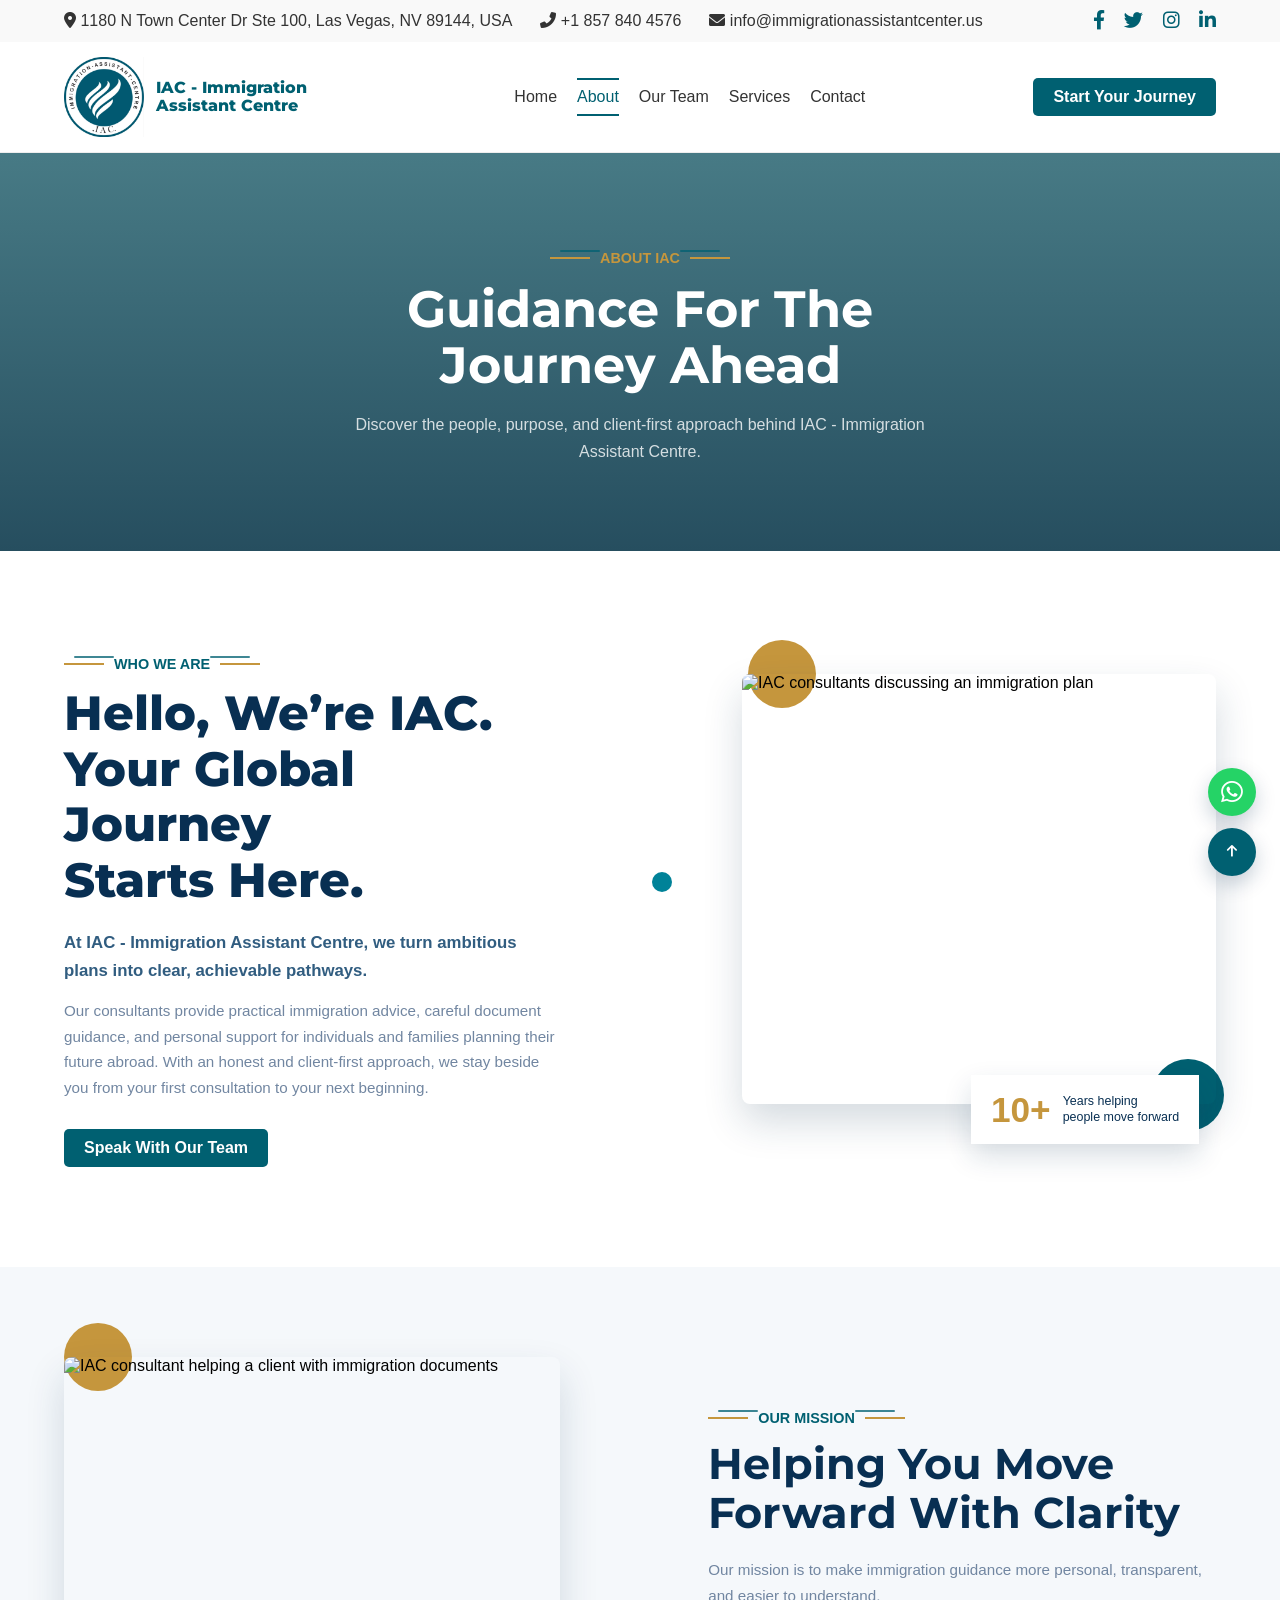
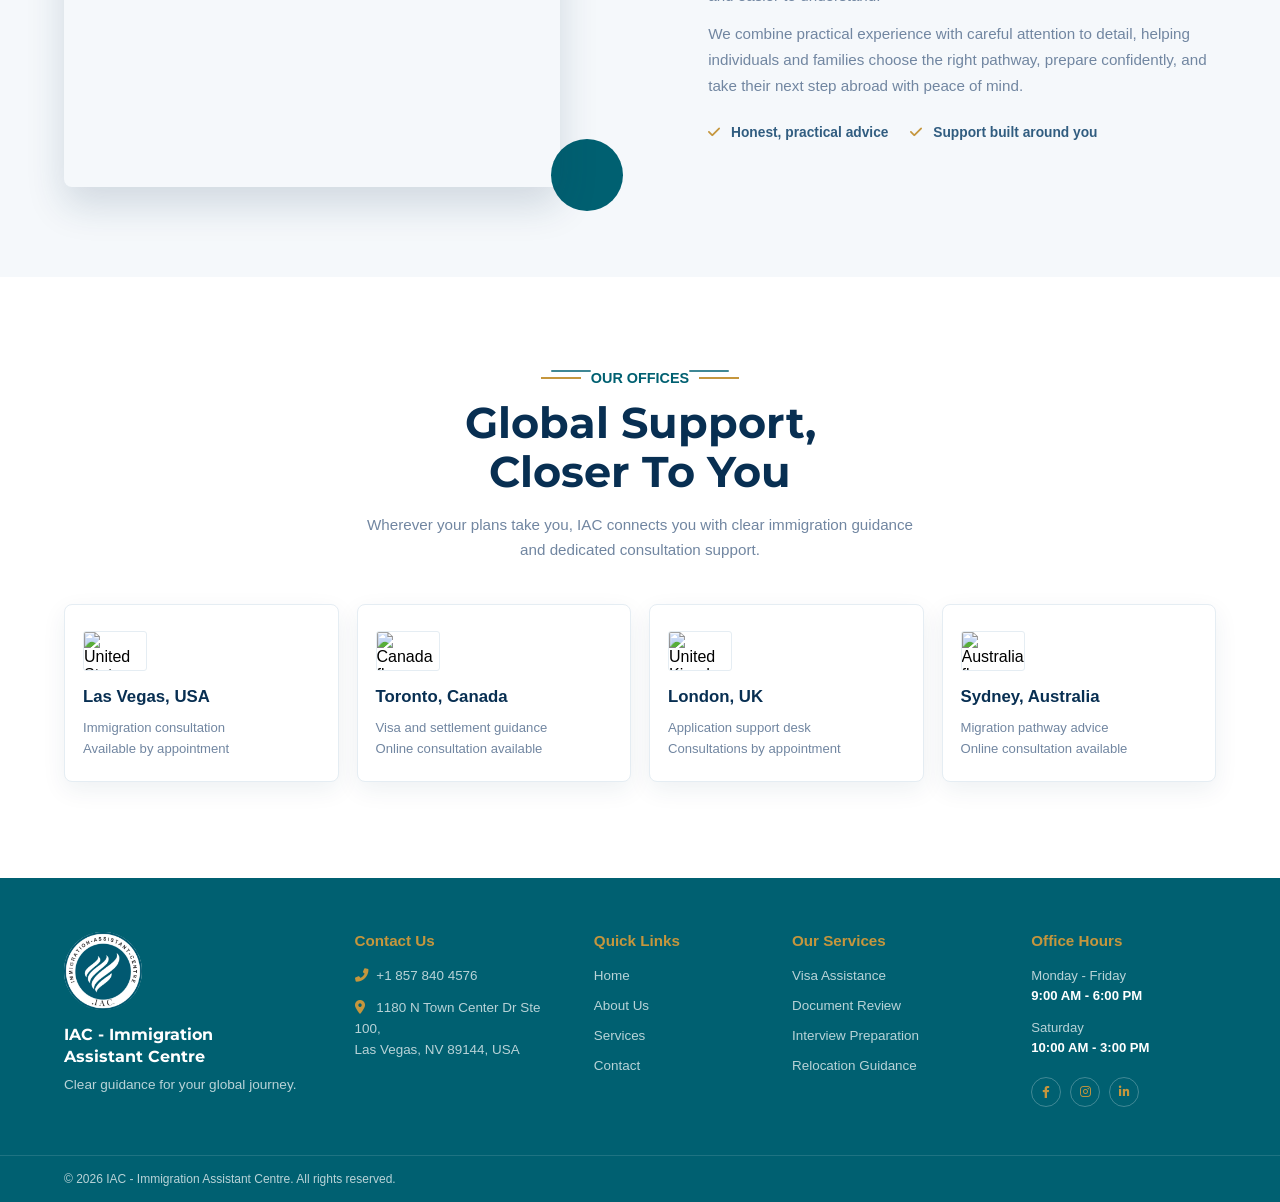
==== commit a93675fd: "Update US office location to Las Vegas in about.html" ====
--- a/about.html
+++ b/about.html
@@ -69,7 +69,7 @@
                 <h1>Hello, We’re IAC.<br>Your Global Journey<br>Starts Here.</h1>
                 <p class="about-lead">At IAC - Immigration Assistant Centre, we turn ambitious plans into clear, achievable pathways.</p>
                 <p>Our consultants provide practical immigration advice, careful document guidance, and personal support for individuals and families planning their future abroad. With an honest and client-first approach, we stay beside you from your first consultation to your next beginning.</p>
-                <a href="#about-contact" class="btn btn-primary">Speak With Our Team</a>
+                <a href="./contact.html" class="btn btn-primary">Speak With Our Team</a>
             </div>
             <div class="about-visual">
                 <span class="about-orb orb-one"></span>
@@ -107,7 +107,7 @@
                 <p>Wherever your plans take you, IAC connects you with clear immigration guidance and dedicated consultation support.</p>
             </div>
             <div class="offices-grid">
-                <article class="office-card"><img class="office-flag" src="https://flagcdn.com/w160/us.png" alt="United States flag"><h3>New York, USA</h3><p>Immigration consultation<br>Available by appointment</p></article>
+                <article class="office-card"><img class="office-flag" src="https://flagcdn.com/w160/us.png" alt="United States flag"><h3>Las Vegas, USA</h3><p>Immigration consultation<br>Available by appointment</p></article>
                 <article class="office-card"><img class="office-flag" src="https://flagcdn.com/w160/ca.png" alt="Canada flag"><h3>Toronto, Canada</h3><p>Visa and settlement guidance<br>Online consultation available</p></article>
                 <article class="office-card"><img class="office-flag" src="https://flagcdn.com/w160/gb.png" alt="United Kingdom flag"><h3>London, UK</h3><p>Application support desk<br>Consultations by appointment</p></article>
                 <article class="office-card"><img class="office-flag" src="https://flagcdn.com/w160/au.png" alt="Australia flag"><h3>Sydney, Australia</h3><p>Migration pathway advice<br>Online consultation available</p></article>
--- a/style.css
+++ b/style.css
@@ -12,9 +12,9 @@
 /* Base Styles */
 * { box-sizing: border-box; margin: 0; padding: 0; }
 html { scroll-behavior: smooth; }
-body { font-family: 'Inter', sans-serif; }
+body { font-family: 'Inter', sans-serif; position: relative; }
 .container { width: 90%; max-width: 1200px; margin: 0 auto; }
-.home-main { display: flex; flex-direction: column; }
+
 .home-main .why-choose-us { order: 1; }
 .home-main .journey-section { order: 2; }
 .home-main .reviews-section { order: 3; }
@@ -161,7 +161,11 @@
 /* Hero Section */
 .hero { 
   position: relative; 
-  height: 80vh; 
+  overflow: hidden;
+  height: calc(100vh - 155px);
+  min-height: 420px;
+  max-height: 620px;
+  padding: 20px 0;
   background-image: url('https://images.unsplash.com/photo-1454165804606-c3d57bc86b40?auto=format&fit=crop&w=2000&q=85');
   background-size: cover; 
   background-position: center; 
@@ -202,22 +206,22 @@
   will-change: opacity, transform;
 }
 .hero h1 {
-  margin-bottom: 14px;
+  margin-bottom: 12px;
   font-family: 'Montserrat', sans-serif;
-  font-size: 3.35rem;
+  font-size: 2.85rem;
   font-weight: 800;
   letter-spacing: 0.01em;
-  line-height: 1.08;
+  line-height: 1.1;
 }
 .hero .subtitle {
-  margin-bottom: 20px;
+  margin-bottom: 14px;
   color: #ddd;
   font-family: 'Montserrat', sans-serif;
-  font-size: 1.35rem;
+  font-size: 1.25rem;
   font-weight: 700;
   line-height: 1.35;
 }
-.hero p { margin-bottom: 30px; font-size: 1.1rem; }
+.hero p { margin-bottom: 22px; font-size: 1rem; line-height: 1.5; }
 
 @keyframes hero-fade-in {
   from { opacity: 0; transform: translateY(18px); }
@@ -403,10 +407,11 @@
     display: flex !important;
     position: fixed;
     top: 0;
-    right: -100%;
+    right: -320px;
     width: 280px;
-    max-width: 82%;
+    max-width: 80vw;
     height: 100vh;
+    height: 100dvh;
     background-color: #ffffff;
     box-shadow: -8px 0 32px rgba(0, 96, 113, 0.2);
     flex-direction: column;
@@ -414,12 +419,13 @@
     justify-content: flex-start;
     gap: 0;
     padding: 85px 24px 30px;
-    transition: right 0.4s cubic-bezier(0.16, 1, 0.3, 1);
+    transition: right 0.35s cubic-bezier(0.16, 1, 0.3, 1);
     z-index: 1002;
     overflow-y: auto;
+    box-sizing: border-box;
   }
   .main-nav .nav-links.active {
-    right: 0;
+    right: 0 !important;
   }
   .main-nav .nav-links li {
     width: 100%;
@@ -466,6 +472,7 @@
     pointer-events: auto;
   }
   
+  .hero { min-height: auto; padding: 50px 0 35px; }
   .hero h1 { font-size: 2rem; }
 }
 
@@ -575,10 +582,12 @@
 .journey-section {
   padding: 90px 0;
   background-color: #f5f8fb;
+  position: relative;
+  overflow: hidden;
 }
 .journey-layout {
   display: grid;
-  grid-template-columns: minmax(0, 1fr) minmax(360px, 0.85fr);
+  grid-template-columns: minmax(0, 1fr) minmax(320px, 0.85fr);
   align-items: center;
   gap: 80px;
 }
@@ -661,13 +670,18 @@
 .trust-badge strong { color: var(--accent-gold); font-size: 2rem; line-height: 1; }
 .trust-badge span { font-size: 0.8rem; line-height: 1.35; }
 
+@media (max-width: 992px) {
+  .journey-layout { grid-template-columns: 1fr; gap: 48px; }
+  .journey-visual::before { right: 0; }
+  .trust-badge { right: 10px; bottom: 18px; }
+}
+
 @media (max-width: 768px) {
   .why-choose-us { padding: 52px 0; }
   .section-heading h2 { font-size: 2rem; }
   .section-heading p br { display: none; }
   .feature-grid { grid-template-columns: repeat(2, 1fr); }
   .journey-section { padding: 64px 0; }
-  .journey-layout { grid-template-columns: 1fr; gap: 48px; }
   .journey-content h2 { font-size: 2.2rem; }
   .journey-visual { min-height: 390px; }
   .journey-visual img { height: 390px; }
@@ -680,7 +694,7 @@
   .journey-content h2 { font-size: 1.85rem; }
   .journey-visual { min-height: 300px; }
   .journey-visual img { height: 300px; }
-  .trust-badge { right: 12px; bottom: 18px; padding: 14px 16px; }
+  .trust-badge { right: 10px; bottom: 18px; padding: 14px 16px; }
 }
 
 /* Application Roadmap */
@@ -743,6 +757,7 @@
   display: grid;
   grid-template-columns: repeat(4, 1fr);
   gap: 18px;
+  overflow: hidden;
 }
 .roadmap-card {
   position: relative;
@@ -814,6 +829,8 @@
   padding: 88px 0 100px;
   background-color: #fff;
   color: var(--primary-teal);
+  position: relative;
+  overflow: hidden;
 }
 .reviews-heading { text-align: center; margin-bottom: 42px; }
 .reviews-heading h2 {
@@ -826,7 +843,7 @@
   color: #7186a1;
   font-size: 0.95rem;
 }
-.reviews-stage { position: relative; max-width: 1120px; margin: 0 auto; padding: 26px 0 42px; }
+.reviews-stage { position: relative; max-width: 1120px; margin: 0 auto; padding: 26px 0 42px; overflow: hidden; }
 .reviews-stage::before, .reviews-stage::after {
   content: "";
   position: absolute;
@@ -1173,15 +1190,23 @@
   .offices-section { padding: 64px 0 72px; }
   .offices-heading h2 { font-size: 2.2rem; }
   .offices-grid { grid-template-columns: repeat(2, 1fr); }
-  .footer-layout { grid-template-columns: repeat(2, 1fr); gap: 35px; }
-  .footer-brand { grid-column: 1 / -1; }
+  .site-footer { text-align: center; }
+  .footer-layout { grid-template-columns: 1fr; gap: 32px; text-align: center; }
+  .footer-brand { grid-column: auto; text-align: center; }
+  .footer-brand img { margin: 0 auto 14px; }
+  .footer-brand strong { margin: 0 auto; }
+  .footer-social { justify-content: center; }
+  .footer-bottom { text-align: center; }
 }
 
 @media (max-width: 520px) {
   .offices-heading h2 { font-size: 1.85rem; }
   .offices-grid { grid-template-columns: 1fr; }
-  .footer-layout { grid-template-columns: 1fr; gap: 28px; }
-  .footer-brand { grid-column: auto; }
+  .footer-layout { grid-template-columns: 1fr; gap: 28px; text-align: center; }
+  .footer-brand { grid-column: auto; text-align: center; }
+  .footer-brand img { margin: 0 auto 14px; }
+  .footer-brand strong { margin: 0 auto; }
+  .footer-social { justify-content: center; }
   .floating-actions { right: 16px; bottom: 16px; gap: 9px; }
   .whatsapp-float, .back-to-top { width: 44px; height: 44px; }
 }
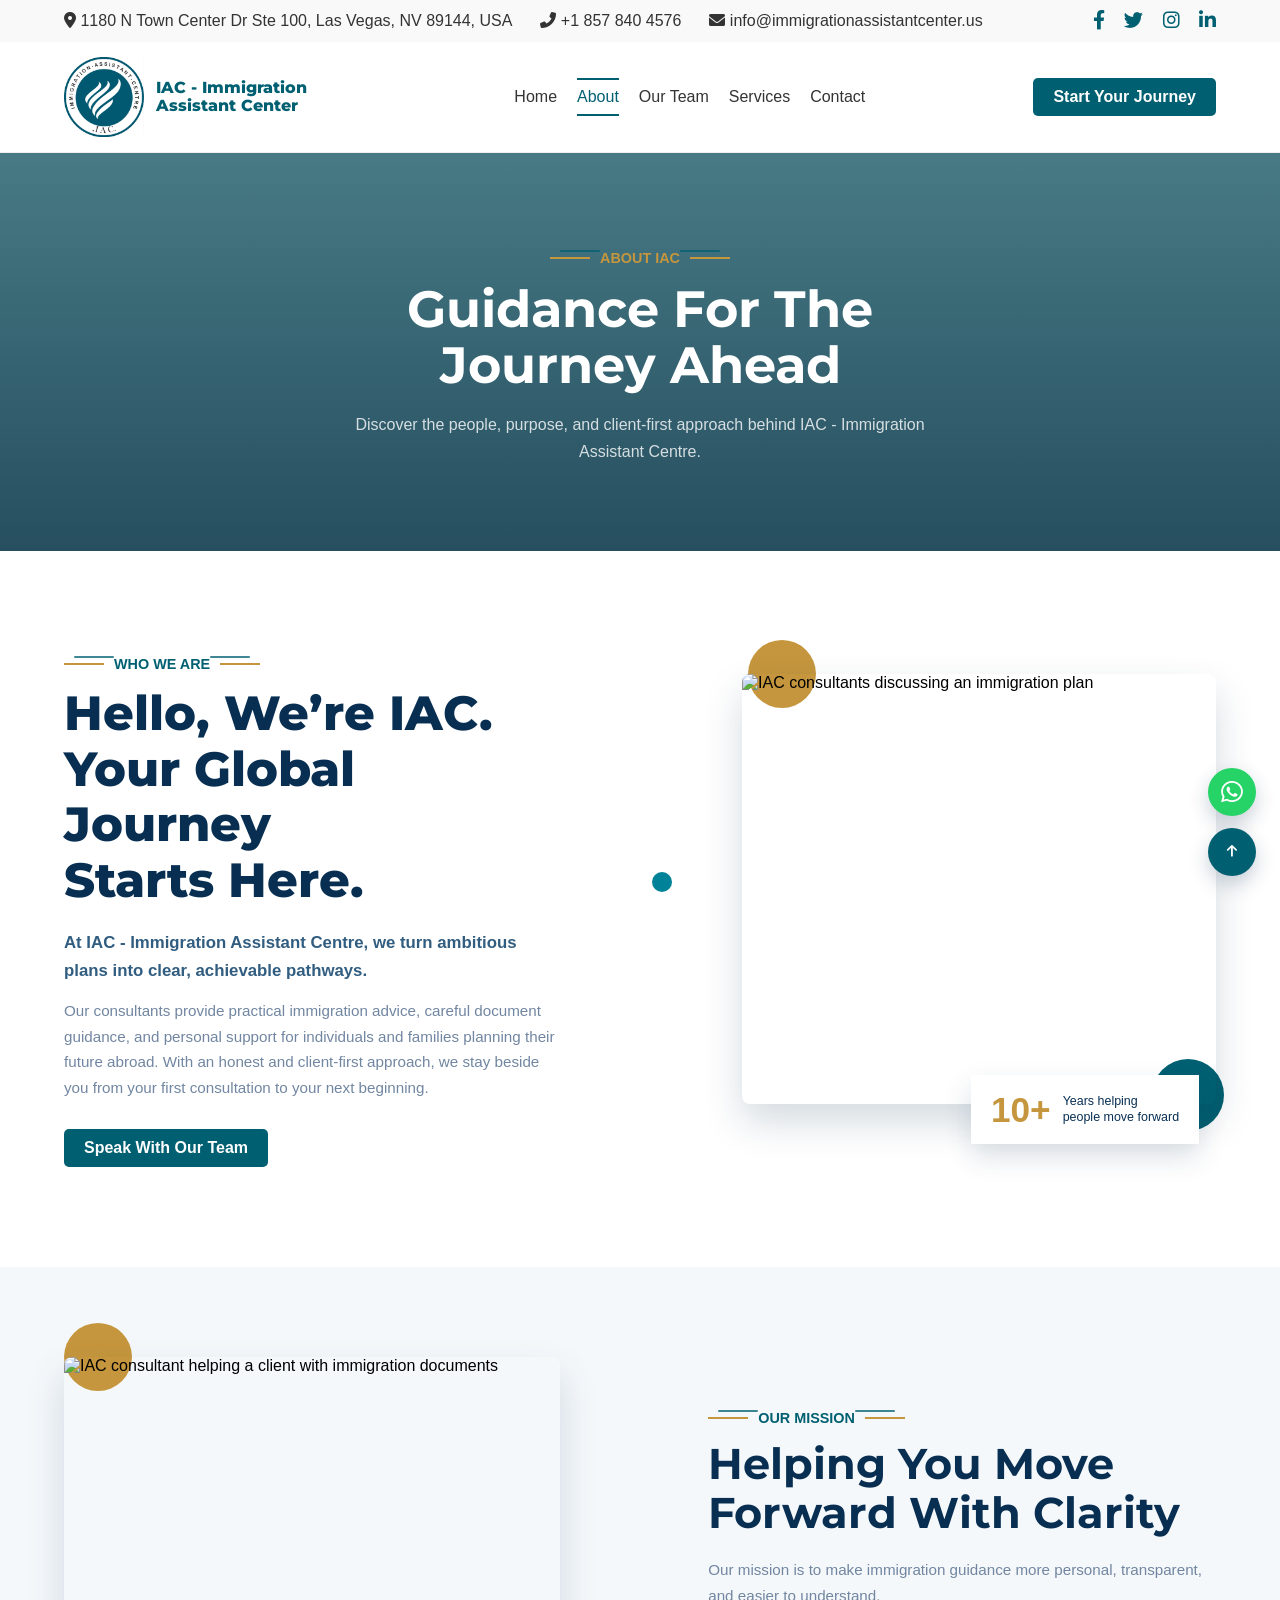
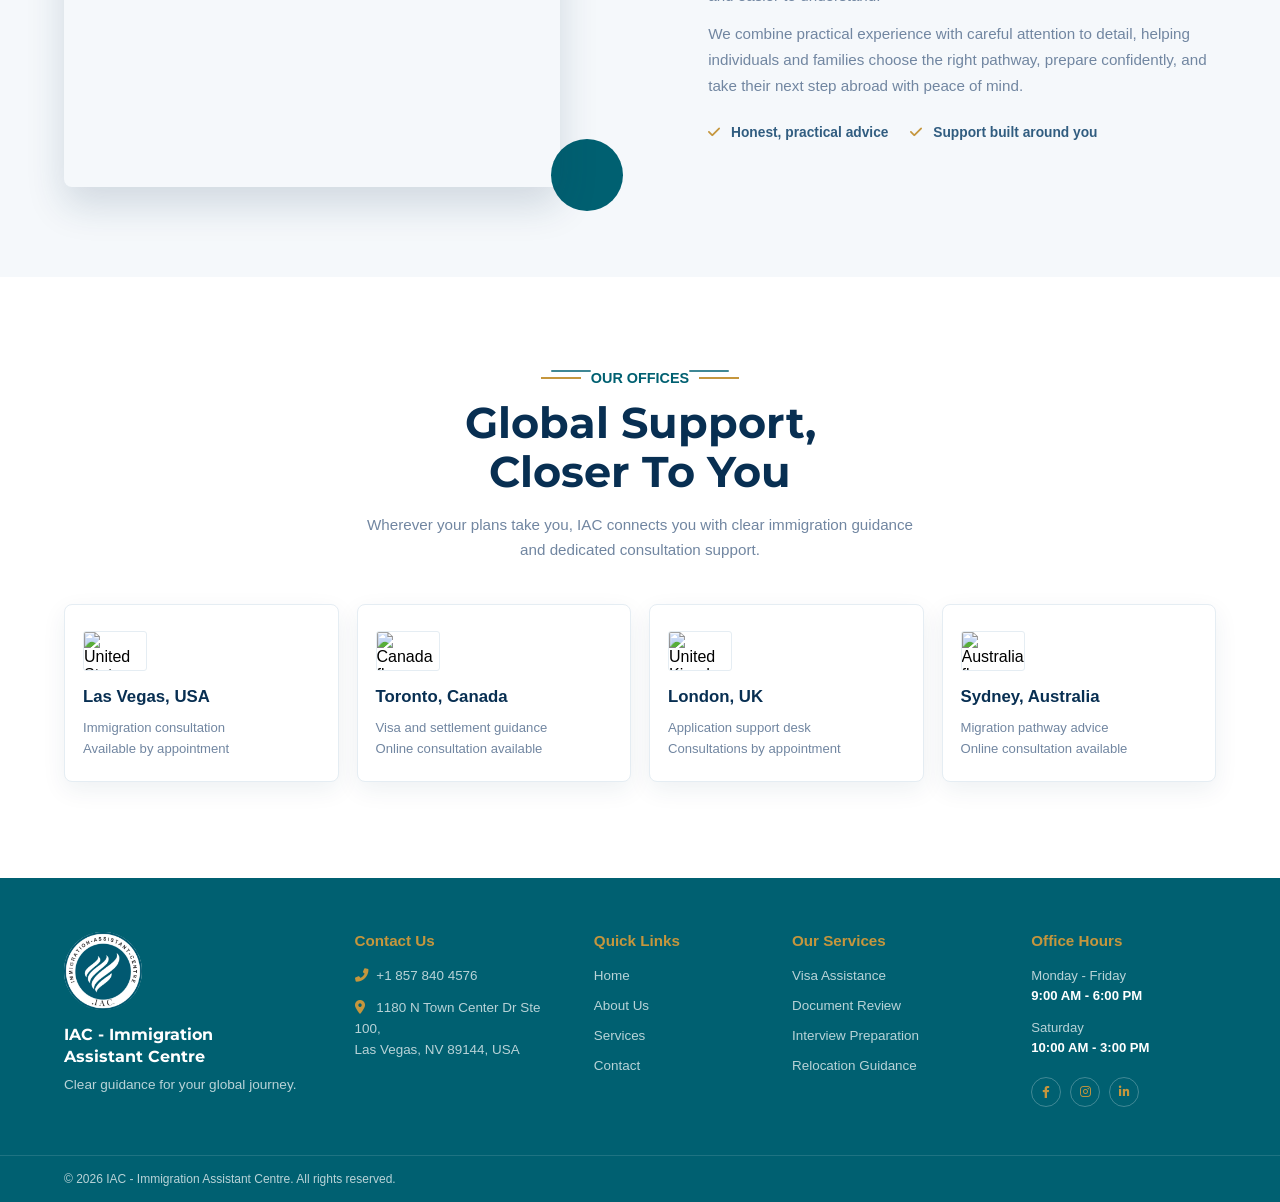
==== commit 9656a4f0: "Update navbar center spelling" ====
--- a/about.html
+++ b/about.html
@@ -9,6 +9,7 @@
     <link rel="preconnect" href="https://fonts.gstatic.com" crossorigin>
     <link href="https://fonts.googleapis.com/css2?family=Montserrat:wght@600;700;800;900&display=swap" rel="stylesheet">
     <link rel="stylesheet" href="style.css">
+    <link rel="icon" type="image/png" href="logo.png">
 </head>
 <body>
 <header>
@@ -32,7 +33,7 @@
     <div class="container">
         <a class="logo" href="index.html">
             <img src="logo.png" alt="IAC Logo">
-            <span>IAC - Immigration Assistant Centre</span>
+            <span>IAC - Immigration Assistant Center</span>
         </a>
         <ul class="nav-links" id="nav-menu">
             <li><a href="index.html">Home</a></li>
--- a/style.css
+++ b/style.css
@@ -401,6 +401,9 @@
   .nav-toggle.active span:nth-child(3) {
     transform: translateY(-7.5px) rotate(-45deg);
   }
+  .nav-toggle.active span {
+    background-color: #fff;
+  }
   
   /* Mobile menu slide-out drawer */
   .main-nav .nav-links {
@@ -412,7 +415,7 @@
     max-width: 80vw;
     height: 100vh;
     height: 100dvh;
-    background-color: #ffffff;
+    background-color: var(--primary-teal);
     box-shadow: -8px 0 32px rgba(0, 96, 113, 0.2);
     flex-direction: column;
     align-items: flex-start;
@@ -436,7 +439,11 @@
     padding: 14px 0;
     font-size: 1.05rem;
     font-weight: 700;
-    color: #082f52;
+    color: #fff;
+  }
+  .main-nav .nav-links a:hover,
+  .main-nav .nav-links a.active {
+    color: #fff;
   }
   .main-nav .nav-links a::before,
   .main-nav .nav-links a::after {
@@ -453,6 +460,9 @@
     text-align: center;
     width: 100%;
     padding: 12px 15px;
+    background-color: var(--accent-gold);
+    background-image: none;
+    color: #fff;
   }
 
   /* Overlay backdrop */
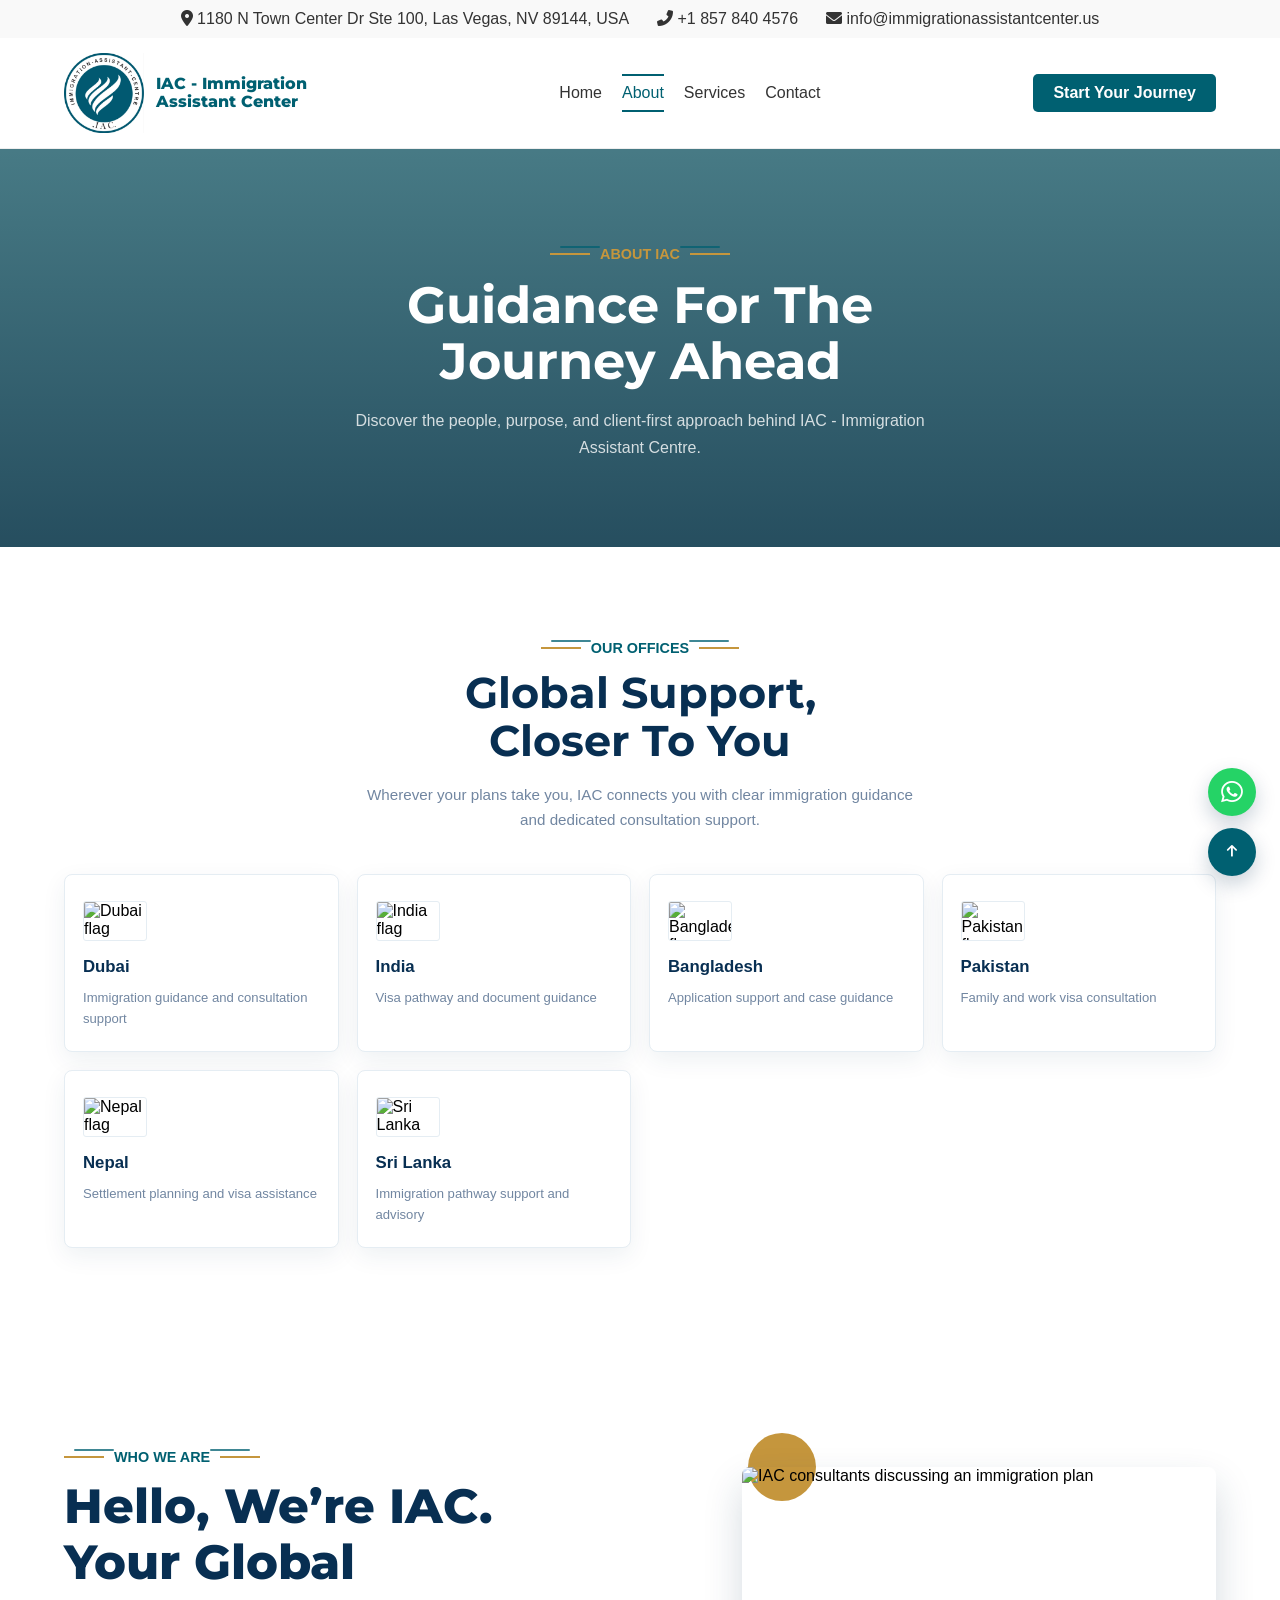
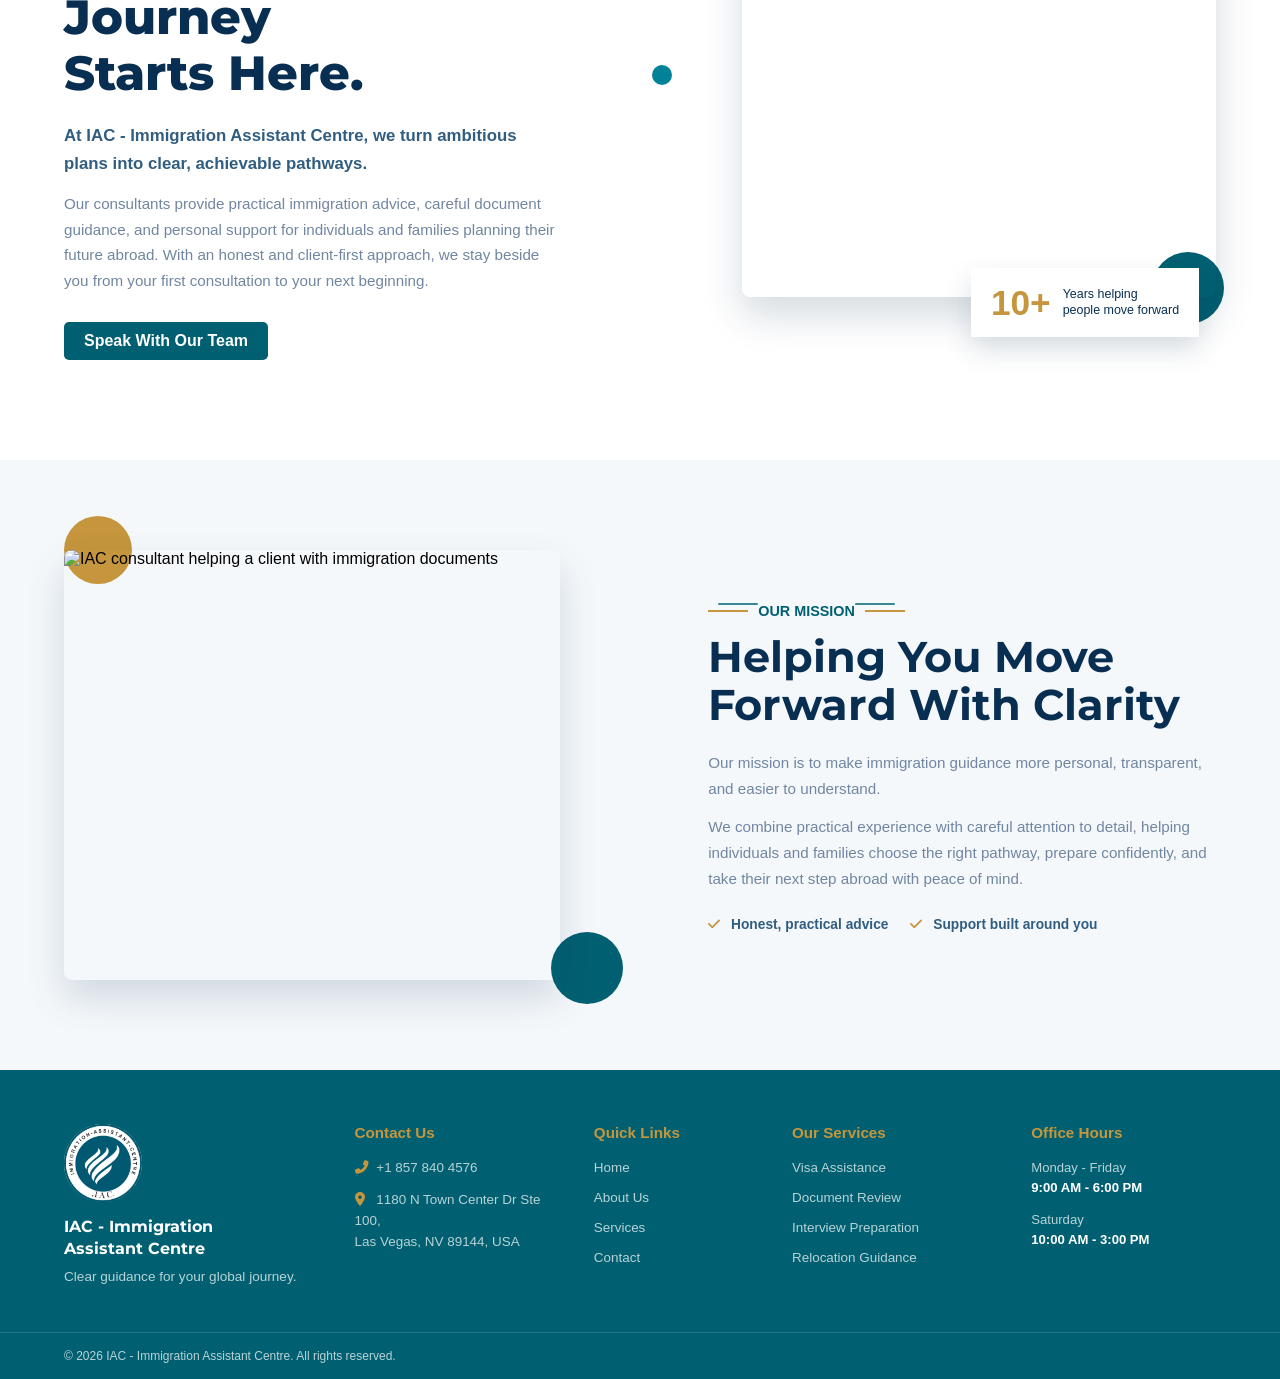
==== commit 1821f5fb: "Update navbar, footer, services, and about page content" ====
--- a/about.html
+++ b/about.html
@@ -20,12 +20,6 @@
                 <a href="tel:+18578404576"><i class="fas fa-phone-alt"></i> +1 857 840 4576</a>
                 <span><i class="fas fa-envelope"></i> info@immigrationassistantcenter.us</span>
             </div>
-            <div class="social-links">
-                <a href="#" aria-label="Facebook"><i class="fab fa-facebook-f"></i></a>
-                <a href="#" aria-label="Twitter"><i class="fab fa-twitter"></i></a>
-                <a href="#" aria-label="Instagram"><i class="fab fa-instagram"></i></a>
-                <a href="#" aria-label="LinkedIn"><i class="fab fa-linkedin-in"></i></a>
-            </div>
         </div>
     </div>
 </header>
@@ -38,7 +32,6 @@
         <ul class="nav-links" id="nav-menu">
             <li><a href="index.html">Home</a></li>
             <li><a href="about.html" class="active">About</a></li>
-            <li><a href="team.html">Our Team</a></li>
             <li><a href="services.html">Services</a></li>
             <li><a href="contact.html">Contact</a></li>
             <li class="mobile-only-action">
@@ -61,6 +54,23 @@
             <span class="section-eyebrow"><span></span> ABOUT IAC <span></span></span>
             <h1>Guidance For The<br>Journey Ahead</h1>
             <p>Discover the people, purpose, and client-first approach behind IAC - Immigration Assistant Centre.</p>
+        </div>
+    </section>
+    <section class="offices-section">
+        <div class="container">
+            <div class="offices-heading">
+                <span class="section-eyebrow"><span></span> OUR OFFICES <span></span></span>
+                <h2>Global Support,<br>Closer To You</h2>
+                <p>Wherever your plans take you, IAC connects you with clear immigration guidance and dedicated consultation support.</p>
+            </div>
+            <div class="offices-grid">
+                <article class="office-card"><img class="office-flag" src="https://flagcdn.com/w160/ae.png" alt="Dubai flag"><h3>Dubai</h3><p>Immigration guidance and consultation support</p></article>
+                <article class="office-card"><img class="office-flag" src="https://flagcdn.com/w160/in.png" alt="India flag"><h3>India</h3><p>Visa pathway and document guidance</p></article>
+                <article class="office-card"><img class="office-flag" src="https://flagcdn.com/w160/bd.png" alt="Bangladesh flag"><h3>Bangladesh</h3><p>Application support and case guidance</p></article>
+                <article class="office-card"><img class="office-flag" src="https://flagcdn.com/w160/pk.png" alt="Pakistan flag"><h3>Pakistan</h3><p>Family and work visa consultation</p></article>
+                <article class="office-card"><img class="office-flag" src="https://flagcdn.com/w160/np.png" alt="Nepal flag"><h3>Nepal</h3><p>Settlement planning and visa assistance</p></article>
+                <article class="office-card"><img class="office-flag" src="https://flagcdn.com/w160/lk.png" alt="Sri Lanka flag"><h3>Sri Lanka</h3><p>Immigration pathway support and advisory</p></article>
+            </div>
         </div>
     </section>
     <section class="about-intro" id="about-contact">
@@ -100,21 +110,6 @@
             </div>
         </div>
     </section>
-    <section class="offices-section">
-        <div class="container">
-            <div class="offices-heading">
-                <span class="section-eyebrow"><span></span> OUR OFFICES <span></span></span>
-                <h2>Global Support,<br>Closer To You</h2>
-                <p>Wherever your plans take you, IAC connects you with clear immigration guidance and dedicated consultation support.</p>
-            </div>
-            <div class="offices-grid">
-                <article class="office-card"><img class="office-flag" src="https://flagcdn.com/w160/us.png" alt="United States flag"><h3>Las Vegas, USA</h3><p>Immigration consultation<br>Available by appointment</p></article>
-                <article class="office-card"><img class="office-flag" src="https://flagcdn.com/w160/ca.png" alt="Canada flag"><h3>Toronto, Canada</h3><p>Visa and settlement guidance<br>Online consultation available</p></article>
-                <article class="office-card"><img class="office-flag" src="https://flagcdn.com/w160/gb.png" alt="United Kingdom flag"><h3>London, UK</h3><p>Application support desk<br>Consultations by appointment</p></article>
-                <article class="office-card"><img class="office-flag" src="https://flagcdn.com/w160/au.png" alt="Australia flag"><h3>Sydney, Australia</h3><p>Migration pathway advice<br>Online consultation available</p></article>
-            </div>
-        </div>
-    </section>
 <div class="floating-actions"><a class="whatsapp-float" href="https://wa.me/18578404576" target="_blank" rel="noopener" aria-label="Chat with us on WhatsApp"><i class="fab fa-whatsapp"></i></a><button class="back-to-top" type="button" aria-label="Back to top"><i class="fas fa-arrow-up"></i></button></div>
 </main>
 <footer class="site-footer">
@@ -123,7 +118,7 @@
         <div class="footer-contact"><h3>Contact Us</h3><a href="tel:+18578404576"><i class="fas fa-phone-alt"></i> +1 857 840 4576</a><address><i class="fas fa-map-marker-alt"></i> 1180 N Town Center Dr Ste 100,<br> Las Vegas, NV 89144, USA</address></div>
         <div class="footer-links"><h3>Quick Links</h3><a href="index.html">Home</a><a href="about.html">About Us</a><a href="#">Services</a><a href="#">Contact</a></div>
         <div class="footer-services"><h3>Our Services</h3><a href="#">Visa Assistance</a><a href="#">Document Review</a><a href="#">Interview Preparation</a><a href="#">Relocation Guidance</a></div>
-        <div class="footer-hours"><h3>Office Hours</h3><p>Monday - Friday<br><strong>9:00 AM - 6:00 PM</strong></p><p>Saturday<br><strong>10:00 AM - 3:00 PM</strong></p><div class="footer-social"><a href="#" aria-label="Facebook"><i class="fab fa-facebook-f"></i></a><a href="#" aria-label="Instagram"><i class="fab fa-instagram"></i></a><a href="#" aria-label="LinkedIn"><i class="fab fa-linkedin-in"></i></a></div></div>
+        <div class="footer-hours"><h3>Office Hours</h3><p>Monday - Friday<br><strong>9:00 AM - 6:00 PM</strong></p><p>Saturday<br><strong>10:00 AM - 3:00 PM</strong></p></div>
     </div>
     <div class="footer-bottom"><div class="container">© 2026 IAC - Immigration Assistant Centre. All rights reserved.</div></div>
 </footer>
--- a/style.css
+++ b/style.css
@@ -113,8 +113,8 @@
 
 /* Top Bar */
 .top-bar { background-color: var(--bg-topbar); color: var(--text-dark); padding: 10px 0; }
-.top-bar .container { display: flex; justify-content: space-between; align-items: center; }
-.top-bar .contact-info { display: flex; align-items: center; gap: 28px; }
+.top-bar .container { display: flex; justify-content: center; align-items: center; }
+.top-bar .contact-info { display: flex; align-items: center; justify-content: center; flex-wrap: wrap; gap: 16px 28px; }
 .top-bar .contact-info a { color: inherit; }
 .top-bar .social-links a { margin-left: 15px; color: var(--primary-teal); font-size: 1.2rem; }
 .social-links a,
@@ -1423,16 +1423,23 @@
 .team-heading h2 { margin: 14px 0; color: #082f52; font-size: 2.7rem; }
 .team-heading p { color: #7186a1; font-size: 0.95rem; line-height: 1.65; }
 .team-grid { display: grid; grid-template-columns: repeat(4, 1fr); gap: 20px; }
-.team-card { overflow: hidden; border-radius: 8px; background-color: #fff; box-shadow: 0 8px 25px rgba(21,55,84,0.08); transition: transform 0.3s ease, box-shadow 0.3s ease; }
-.team-card:hover { transform: translateY(-8px); box-shadow: 0 16px 32px rgba(21,55,84,0.15); }
-.team-card > img { display: block; width: 100%; height: 260px; object-fit: cover; }
+.team-card { overflow: hidden; border-radius: 16px; background-color: #fff; border: 1px solid rgba(8,47,82,0.06); box-shadow: 0 12px 28px rgba(21,55,84,0.08); transition: transform 0.3s ease, box-shadow 0.3s ease, border-color 0.3s ease; }
+.team-card:hover { transform: translateY(-8px); box-shadow: 0 18px 38px rgba(21,55,84,0.15); border-color: rgba(0,96,113,0.18); }
+.team-card > img { display: block; width: 100%; height: 260px; object-fit: cover; transition: transform 0.45s ease, filter 0.45s ease; }
+.team-card:hover > img { transform: scale(1.04); filter: saturate(1.05); }
 .team-card-body { padding: 22px 20px 20px; }
-.team-card-body h3 { color: #082f52; font-size: 1.1rem; }
-.team-card-body > span { display: block; margin: 6px 0 12px; color: var(--accent-gold); font-size: 0.75rem; font-weight: 700; }
-.team-card-body p { min-height: 66px; color: #7186a1; font-size: 0.85rem; line-height: 1.55; }
+.team-card-body h3 { color: #082f52; font-size: 1.12rem; line-height: 1.4; letter-spacing: 0.02em; }
+.team-card-body > span { display: block; margin: 8px 0 14px; color: var(--primary-teal); font-size: 0.72rem; font-weight: 700; line-height: 1.5; letter-spacing: 0.08em; text-transform: uppercase; }
+.team-card-body p { min-height: 72px; color: #7186a1; font-size: 0.88rem; line-height: 1.6; }
 .team-social { display: flex; gap: 8px; margin-top: 15px; }
-.team-social a { display: flex; align-items: center; justify-content: center; width: 28px; height: 28px; border-radius: 50%; background-color: #eef4fa; color: var(--primary-teal); font-size: 0.7rem; transition: background-color 0.3s ease, color 0.3s ease; }
-.team-social a:hover { background-color: var(--accent-gold); color: #fff; }
+.team-social a { display: flex; align-items: center; justify-content: center; width: 32px; height: 32px; border-radius: 50%; background-color: #eef4fa; color: var(--primary-teal); font-size: 0.72rem; transition: background-color 0.3s ease, color 0.3s ease, transform 0.3s ease; }
+.team-social a:hover { background-color: var(--accent-gold); color: #fff; transform: translateY(-2px); }
+.services-team .team-grid { grid-template-columns: repeat(3, minmax(0, 1fr)); gap: 24px; }
+.services-team .team-card { background: linear-gradient(180deg, #ffffff 0%, #fbfcfe 100%); }
+.services-team .team-card-body { padding: 20px 18px 18px; }
+.services-team .team-card-body h3 { font-size: 1.05rem; }
+.services-team .team-card-body > span { background: rgba(0,96,113,0.06); border-radius: 999px; padding: 8px 10px; margin: 10px 0 12px; letter-spacing: 0.05em; }
+.services-team .team-card-body p { min-height: 78px; }
 .team-video-section { padding: 90px 0; background-color: #fff; }
 .team-video-layout { display: grid; grid-template-columns: 0.8fr 1.2fr; align-items: center; gap: 70px; }
 .team-video-layout h2 { margin: 14px 0 18px; color: #082f52; font-size: 2.5rem; line-height: 1.15; }
@@ -1445,6 +1452,7 @@
   .team-members, .team-video-section { padding: 64px 0; }
   .team-heading h2 { font-size: 2.2rem; }
   .team-grid { grid-template-columns: repeat(2, 1fr); }
+  .services-team .team-grid { grid-template-columns: repeat(2, minmax(0, 1fr)); }
   .team-video-layout { grid-template-columns: 1fr; gap: 40px; }
   .team-video-layout h2 { font-size: 2.2rem; }
 }
@@ -1453,7 +1461,9 @@
   .team-hero h1 { font-size: 2rem; }
   .team-heading h2 { font-size: 1.85rem; }
   .team-grid { grid-template-columns: 1fr; }
+  .services-team .team-grid { grid-template-columns: 1fr; }
   .team-card > img { height: 300px; }
+  .services-team .team-card-body > span { display: inline-block; }
 }
 
 @media (max-width: 520px) {
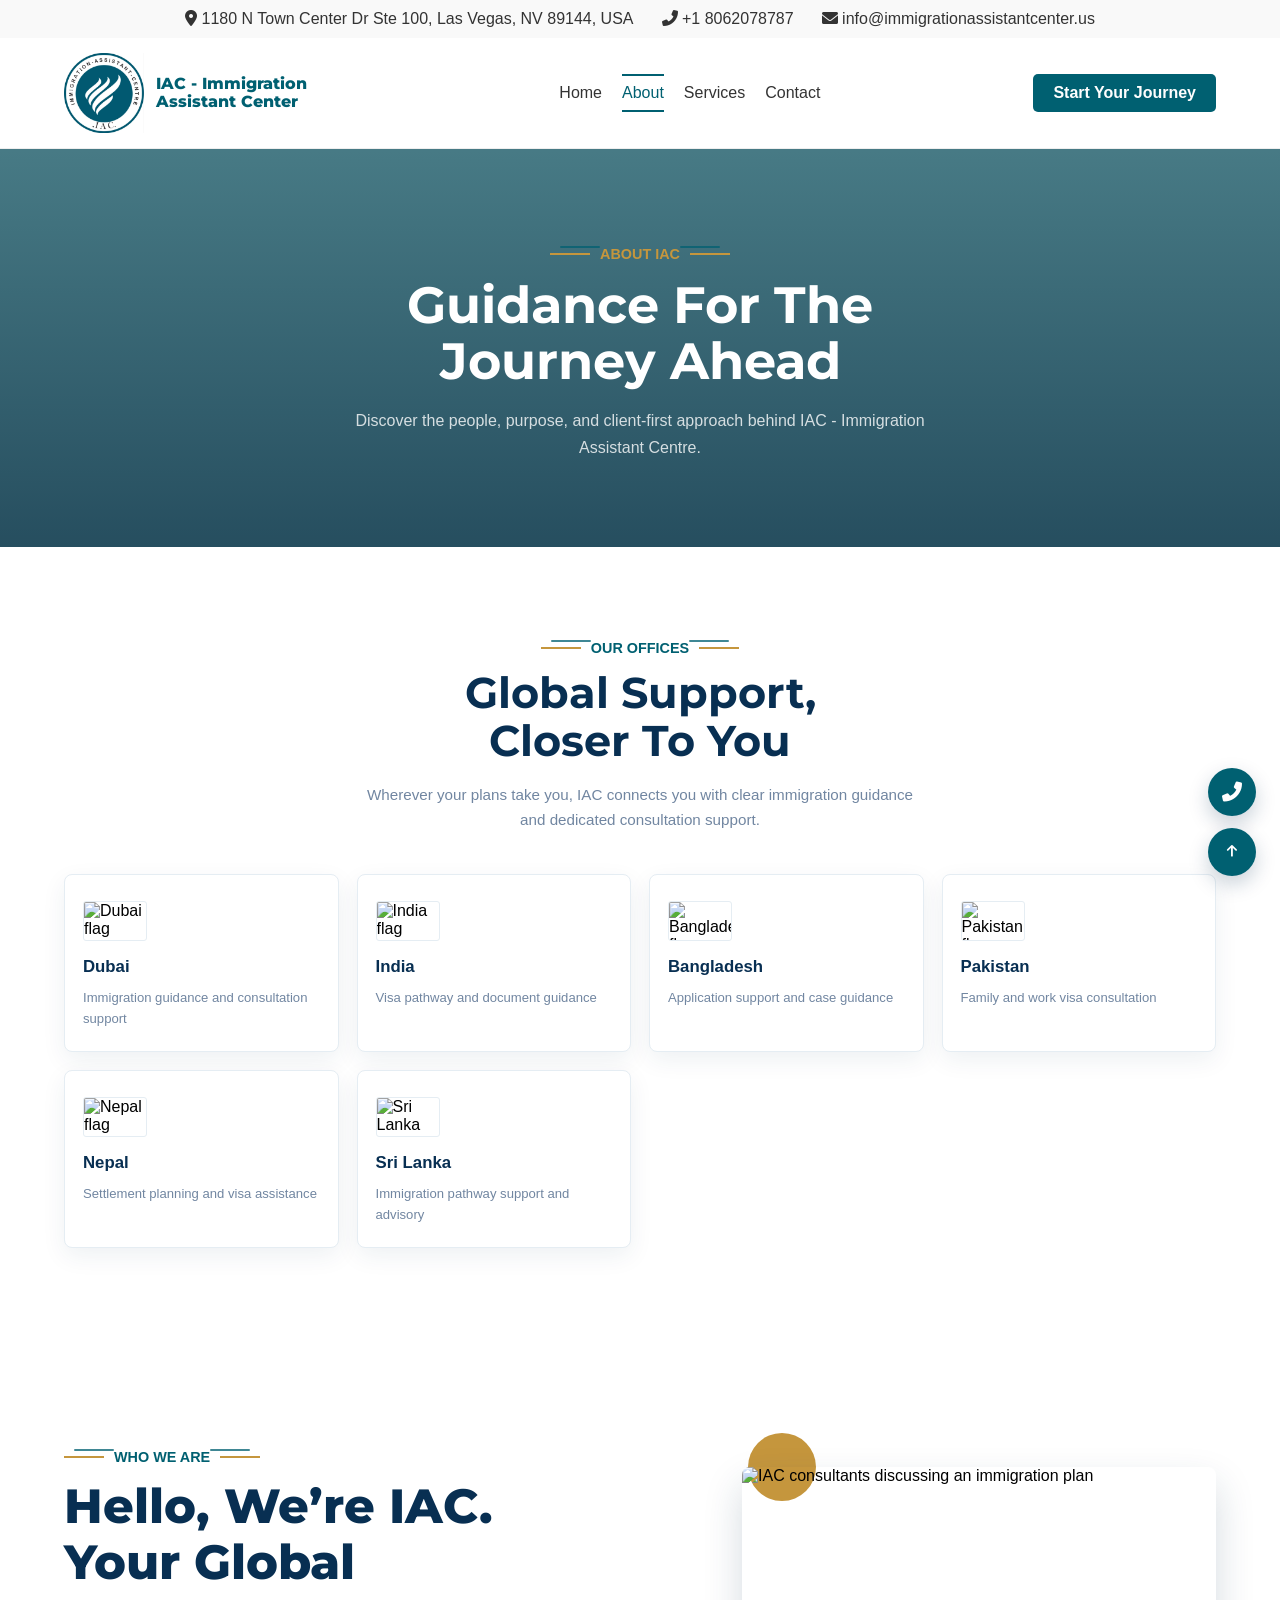
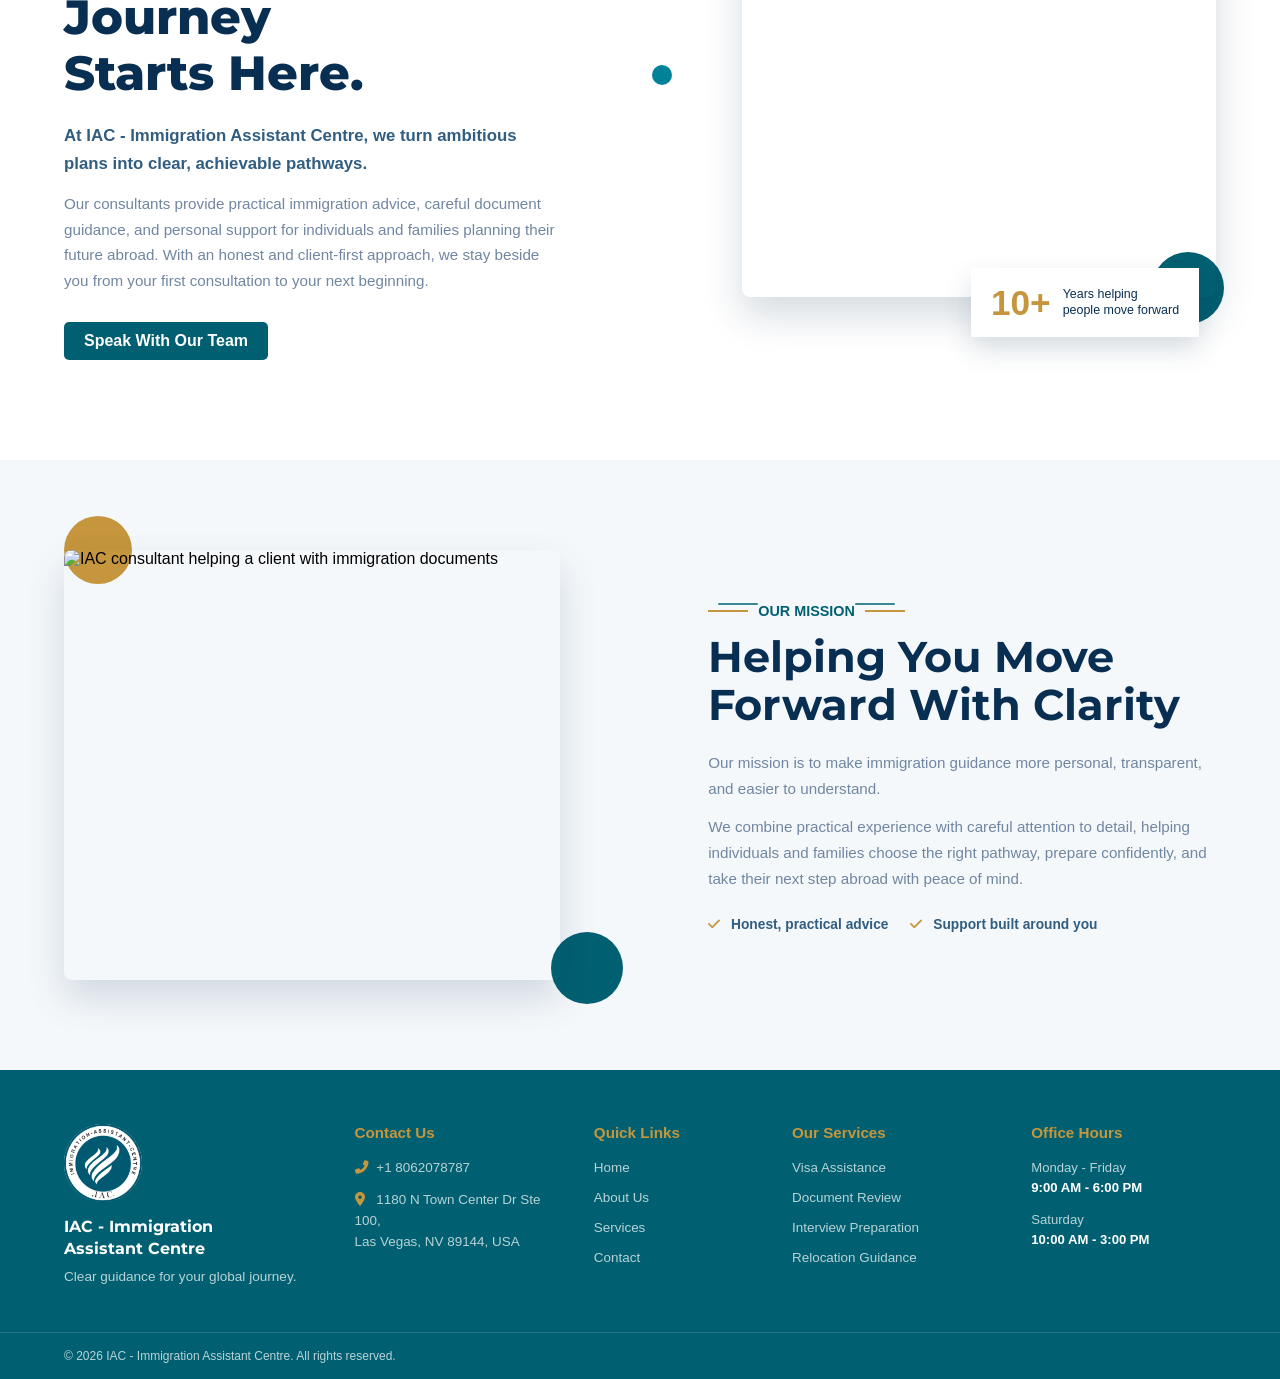
==== commit 9ac1342d: "Update contact CTA and floating call button" ====
--- a/about.html
+++ b/about.html
@@ -17,7 +17,7 @@
         <div class="container">
             <div class="contact-info">
                 <span><i class="fas fa-map-marker-alt"></i> 1180 N Town Center Dr Ste 100, Las Vegas, NV 89144, USA</span>
-                <a href="tel:+18578404576"><i class="fas fa-phone-alt"></i> +1 857 840 4576</a>
+                <a href="tel:+18062078787"><i class="fas fa-phone-alt"></i> +1 8062078787</a>
                 <span><i class="fas fa-envelope"></i> info@immigrationassistantcenter.us</span>
             </div>
         </div>
@@ -110,12 +110,12 @@
             </div>
         </div>
     </section>
-<div class="floating-actions"><a class="whatsapp-float" href="https://wa.me/18578404576" target="_blank" rel="noopener" aria-label="Chat with us on WhatsApp"><i class="fab fa-whatsapp"></i></a><button class="back-to-top" type="button" aria-label="Back to top"><i class="fas fa-arrow-up"></i></button></div>
+<div class="floating-actions"><a class="call-float" href="tel:+18062078787" aria-label="Call us"><i class="fas fa-phone-alt"></i></a><button class="back-to-top" type="button" aria-label="Back to top"><i class="fas fa-arrow-up"></i></button></div>
 </main>
 <footer class="site-footer">
     <div class="container footer-layout">
         <div class="footer-brand"><img src="logo.png" alt="IAC Logo"><strong>IAC - Immigration Assistant Centre</strong><p>Clear guidance for your global journey.</p></div>
-        <div class="footer-contact"><h3>Contact Us</h3><a href="tel:+18578404576"><i class="fas fa-phone-alt"></i> +1 857 840 4576</a><address><i class="fas fa-map-marker-alt"></i> 1180 N Town Center Dr Ste 100,<br> Las Vegas, NV 89144, USA</address></div>
+        <div class="footer-contact"><h3>Contact Us</h3><a href="tel:+18062078787"><i class="fas fa-phone-alt"></i> +1 8062078787</a><address><i class="fas fa-map-marker-alt"></i> 1180 N Town Center Dr Ste 100,<br> Las Vegas, NV 89144, USA</address></div>
         <div class="footer-links"><h3>Quick Links</h3><a href="index.html">Home</a><a href="about.html">About Us</a><a href="#">Services</a><a href="#">Contact</a></div>
         <div class="footer-services"><h3>Our Services</h3><a href="#">Visa Assistance</a><a href="#">Document Review</a><a href="#">Interview Preparation</a><a href="#">Relocation Guidance</a></div>
         <div class="footer-hours"><h3>Office Hours</h3><p>Monday - Friday<br><strong>9:00 AM - 6:00 PM</strong></p><p>Saturday<br><strong>10:00 AM - 3:00 PM</strong></p></div>
--- a/style.css
+++ b/style.css
@@ -65,10 +65,13 @@
 a { text-decoration: none; color: inherit; transition: 0.3s; }
 .btn { display: inline-block; padding: 10px 20px; border-radius: 5px; font-weight: bold; }
 .floating-actions { position: fixed; right: 24px; bottom: 24px; z-index: 25; display: flex; flex-direction: column; align-items: center; gap: 12px; }
-.whatsapp-float, .back-to-top { display: flex; align-items: center; justify-content: center; width: 48px; height: 48px; border: 0; border-radius: 50%; box-shadow: 0 8px 20px rgba(8,47,82,0.22); transition: transform 0.3s ease, background-color 0.3s ease, opacity 0.3s ease; }
-.whatsapp-float { background-color: #25d366; color: #fff; font-size: 1.55rem; }
-.whatsapp-float:hover { background-color: #1ca653; color: #fff; transform: translateY(-3px); }
+.call-float, .back-to-top { display: flex; align-items: center; justify-content: center; width: 48px; height: 48px; border: 0; border-radius: 50%; box-shadow: 0 8px 20px rgba(8,47,82,0.22); transition: transform 0.3s ease, background-color 0.3s ease, opacity 0.3s ease; }
+.call-float { position: relative; background-color: var(--primary-teal); color: #fff; font-size: 1.25rem; animation: callFloatPulse 2.2s ease-in-out infinite; }
+.call-float::before { content: ""; position: absolute; inset: -8px; border: 1px solid rgba(11,150,169,0.45); border-radius: 50%; opacity: 0; animation: callFloatRing 2.2s ease-out infinite; }
+.call-float:hover { background-color: #063d5f; color: #fff; transform: translateY(-3px); }
 .back-to-top { background-color: var(--primary-teal); color: #fff; cursor: pointer; opacity: 0; pointer-events: none; transform: translateY(10px); }
+@keyframes callFloatPulse { 0%, 100% { transform: translateY(0); box-shadow: 0 8px 20px rgba(8,47,82,0.22); } 50% { transform: translateY(-4px); box-shadow: 0 14px 28px rgba(8,47,82,0.28); } }
+@keyframes callFloatRing { 0% { transform: scale(0.9); opacity: 0.7; } 70% { transform: scale(1.18); opacity: 0; } 100% { opacity: 0; } }
 .back-to-top.is-visible { opacity: 1; pointer-events: auto; transform: translateY(0); }
 .back-to-top:hover { background-color: var(--accent-gold); color: #fff; transform: translateY(-3px); }
 
@@ -1218,7 +1221,7 @@
   .footer-brand strong { margin: 0 auto; }
   .footer-social { justify-content: center; }
   .floating-actions { right: 16px; bottom: 16px; gap: 9px; }
-  .whatsapp-float, .back-to-top { width: 44px; height: 44px; }
+  .call-float, .back-to-top { width: 44px; height: 44px; }
 }
 
 /* Services Page */
@@ -1425,21 +1428,25 @@
 .team-grid { display: grid; grid-template-columns: repeat(4, 1fr); gap: 20px; }
 .team-card { overflow: hidden; border-radius: 16px; background-color: #fff; border: 1px solid rgba(8,47,82,0.06); box-shadow: 0 12px 28px rgba(21,55,84,0.08); transition: transform 0.3s ease, box-shadow 0.3s ease, border-color 0.3s ease; }
 .team-card:hover { transform: translateY(-8px); box-shadow: 0 18px 38px rgba(21,55,84,0.15); border-color: rgba(0,96,113,0.18); }
-.team-card > img { display: block; width: 100%; height: 260px; object-fit: cover; transition: transform 0.45s ease, filter 0.45s ease; }
+.team-card > img { display: block; width: 100%; height: 330px; object-position: center 25%; object-fit: cover; transition: transform 0.45s ease, filter 0.45s ease; }
 .team-card:hover > img { transform: scale(1.04); filter: saturate(1.05); }
 .team-card-body { padding: 22px 20px 20px; }
 .team-card-body h3 { color: #082f52; font-size: 1.12rem; line-height: 1.4; letter-spacing: 0.02em; }
-.team-card-body > span { display: block; margin: 8px 0 14px; color: var(--primary-teal); font-size: 0.72rem; font-weight: 700; line-height: 1.5; letter-spacing: 0.08em; text-transform: uppercase; }
+.team-card-body > span { display: block; margin: 8px 0 0; color: var(--primary-teal); font-size: 0.72rem; font-weight: 700; line-height: 1.5; letter-spacing: 0.08em; text-transform: uppercase; }
 .team-card-body p { min-height: 72px; color: #7186a1; font-size: 0.88rem; line-height: 1.6; }
-.team-social { display: flex; gap: 8px; margin-top: 15px; }
-.team-social a { display: flex; align-items: center; justify-content: center; width: 32px; height: 32px; border-radius: 50%; background-color: #eef4fa; color: var(--primary-teal); font-size: 0.72rem; transition: background-color 0.3s ease, color 0.3s ease, transform 0.3s ease; }
-.team-social a:hover { background-color: var(--accent-gold); color: #fff; transform: translateY(-2px); }
-.services-team .team-grid { grid-template-columns: repeat(3, minmax(0, 1fr)); gap: 24px; }
-.services-team .team-card { background: linear-gradient(180deg, #ffffff 0%, #fbfcfe 100%); }
-.services-team .team-card-body { padding: 20px 18px 18px; }
-.services-team .team-card-body h3 { font-size: 1.05rem; }
-.services-team .team-card-body > span { background: rgba(0,96,113,0.06); border-radius: 999px; padding: 8px 10px; margin: 10px 0 12px; letter-spacing: 0.05em; }
-.services-team .team-card-body p { min-height: 78px; }
+.team-social { display: none; }
+.services-team .team-grid { grid-template-columns: repeat(4, minmax(0, 1fr)); gap: 24px; }
+.services-team .team-card { background: linear-gradient(180deg, #ffffff 0%, #fbfcfe 100%); border: 1px solid rgba(8,47,82,0.08); box-shadow: 0 16px 34px rgba(15, 43, 68, 0.08); }
+.services-team .team-card:hover { transform: translateY(-6px); box-shadow: 0 22px 40px rgba(15, 43, 68, 0.12); }
+.services-team .team-card > img { height: 360px; object-position: center 18%; }
+.services-team .team-card-body { display: flex; flex-direction: column; justify-content: center; min-height: 118px; padding: 18px 18px 22px; }
+
+@media (max-width: 1100px) {
+  .services-team .team-grid { grid-template-columns: repeat(3, minmax(0, 1fr)); }
+}
+.services-team .team-card-body h3 { margin: 0; font-size: 1.06rem; line-height: 1.45; }
+.services-team .team-card-body > span { display: block; margin: 10px 0 0; background: transparent; border-radius: 0; padding: 0; color: var(--primary-teal); font-size: 0.68rem; font-weight: 700; letter-spacing: 0.08em; text-transform: uppercase; line-height: 1.5; }
+.services-team .team-card-body p { display: none; }
 .team-video-section { padding: 90px 0; background-color: #fff; }
 .team-video-layout { display: grid; grid-template-columns: 0.8fr 1.2fr; align-items: center; gap: 70px; }
 .team-video-layout h2 { margin: 14px 0 18px; color: #082f52; font-size: 2.5rem; line-height: 1.15; }
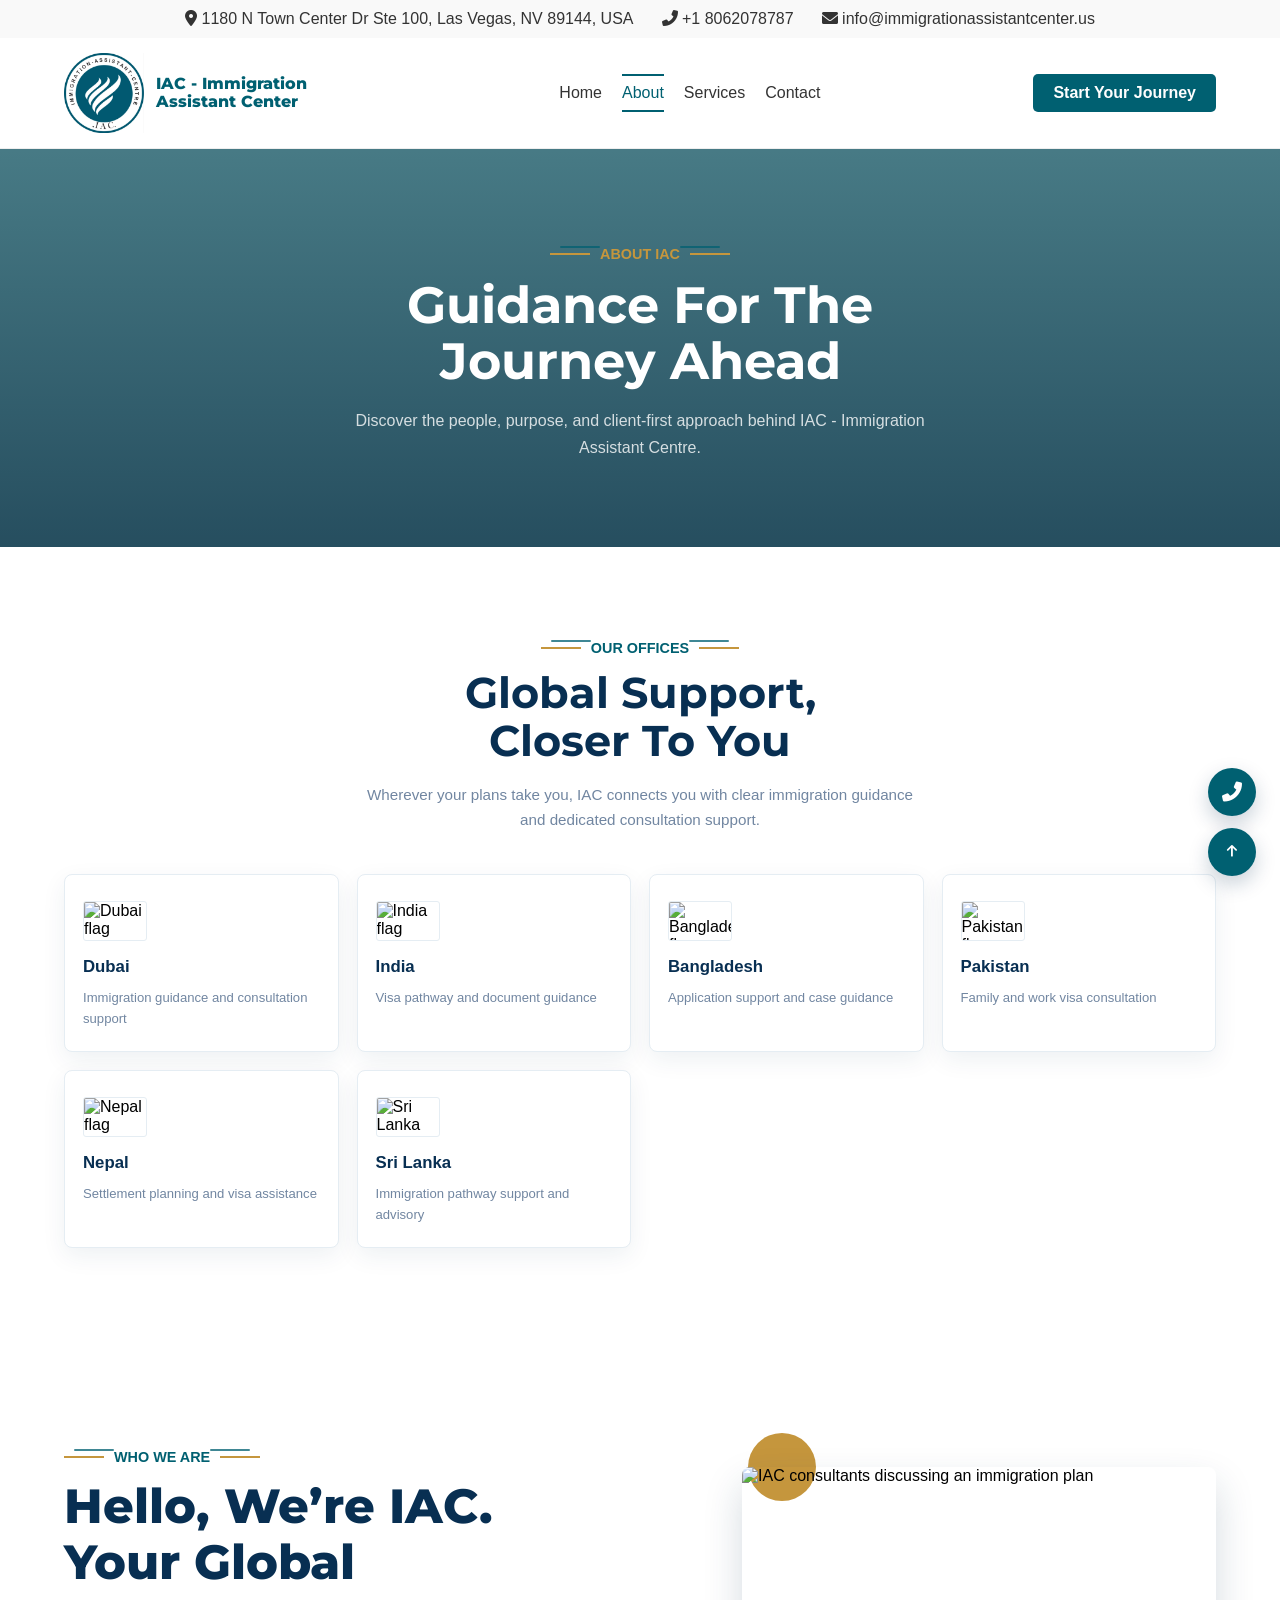
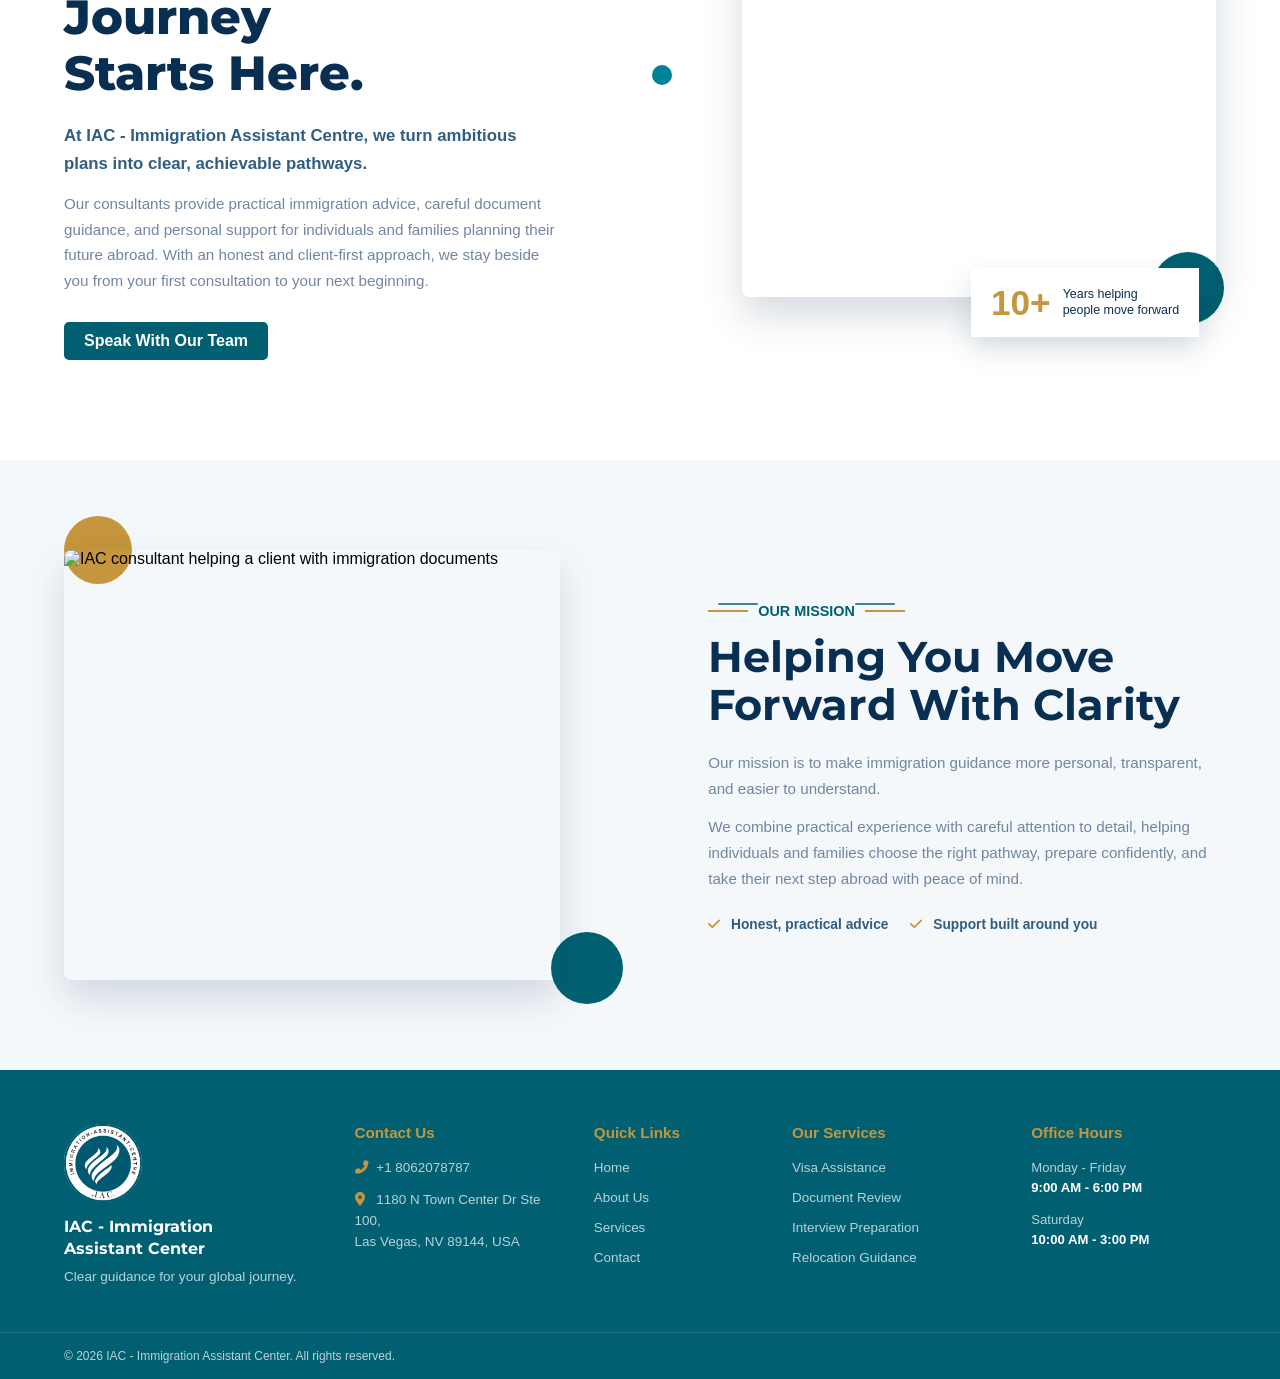
==== commit de9e7d72: "Finalize latest site refinements" ====
--- a/about.html
+++ b/about.html
@@ -114,13 +114,13 @@
 </main>
 <footer class="site-footer">
     <div class="container footer-layout">
-        <div class="footer-brand"><img src="logo.png" alt="IAC Logo"><strong>IAC - Immigration Assistant Centre</strong><p>Clear guidance for your global journey.</p></div>
+        <div class="footer-brand"><img src="logo.png" alt="IAC Logo"><strong>IAC - Immigration Assistant Center</strong><p>Clear guidance for your global journey.</p></div>
         <div class="footer-contact"><h3>Contact Us</h3><a href="tel:+18062078787"><i class="fas fa-phone-alt"></i> +1 8062078787</a><address><i class="fas fa-map-marker-alt"></i> 1180 N Town Center Dr Ste 100,<br> Las Vegas, NV 89144, USA</address></div>
         <div class="footer-links"><h3>Quick Links</h3><a href="index.html">Home</a><a href="about.html">About Us</a><a href="#">Services</a><a href="#">Contact</a></div>
         <div class="footer-services"><h3>Our Services</h3><a href="#">Visa Assistance</a><a href="#">Document Review</a><a href="#">Interview Preparation</a><a href="#">Relocation Guidance</a></div>
         <div class="footer-hours"><h3>Office Hours</h3><p>Monday - Friday<br><strong>9:00 AM - 6:00 PM</strong></p><p>Saturday<br><strong>10:00 AM - 3:00 PM</strong></p></div>
     </div>
-    <div class="footer-bottom"><div class="container">© 2026 IAC - Immigration Assistant Centre. All rights reserved.</div></div>
+    <div class="footer-bottom"><div class="container">© 2026 IAC - Immigration Assistant Center. All rights reserved.</div></div>
 </footer>
 <script src="script.js"></script>
 </body>
